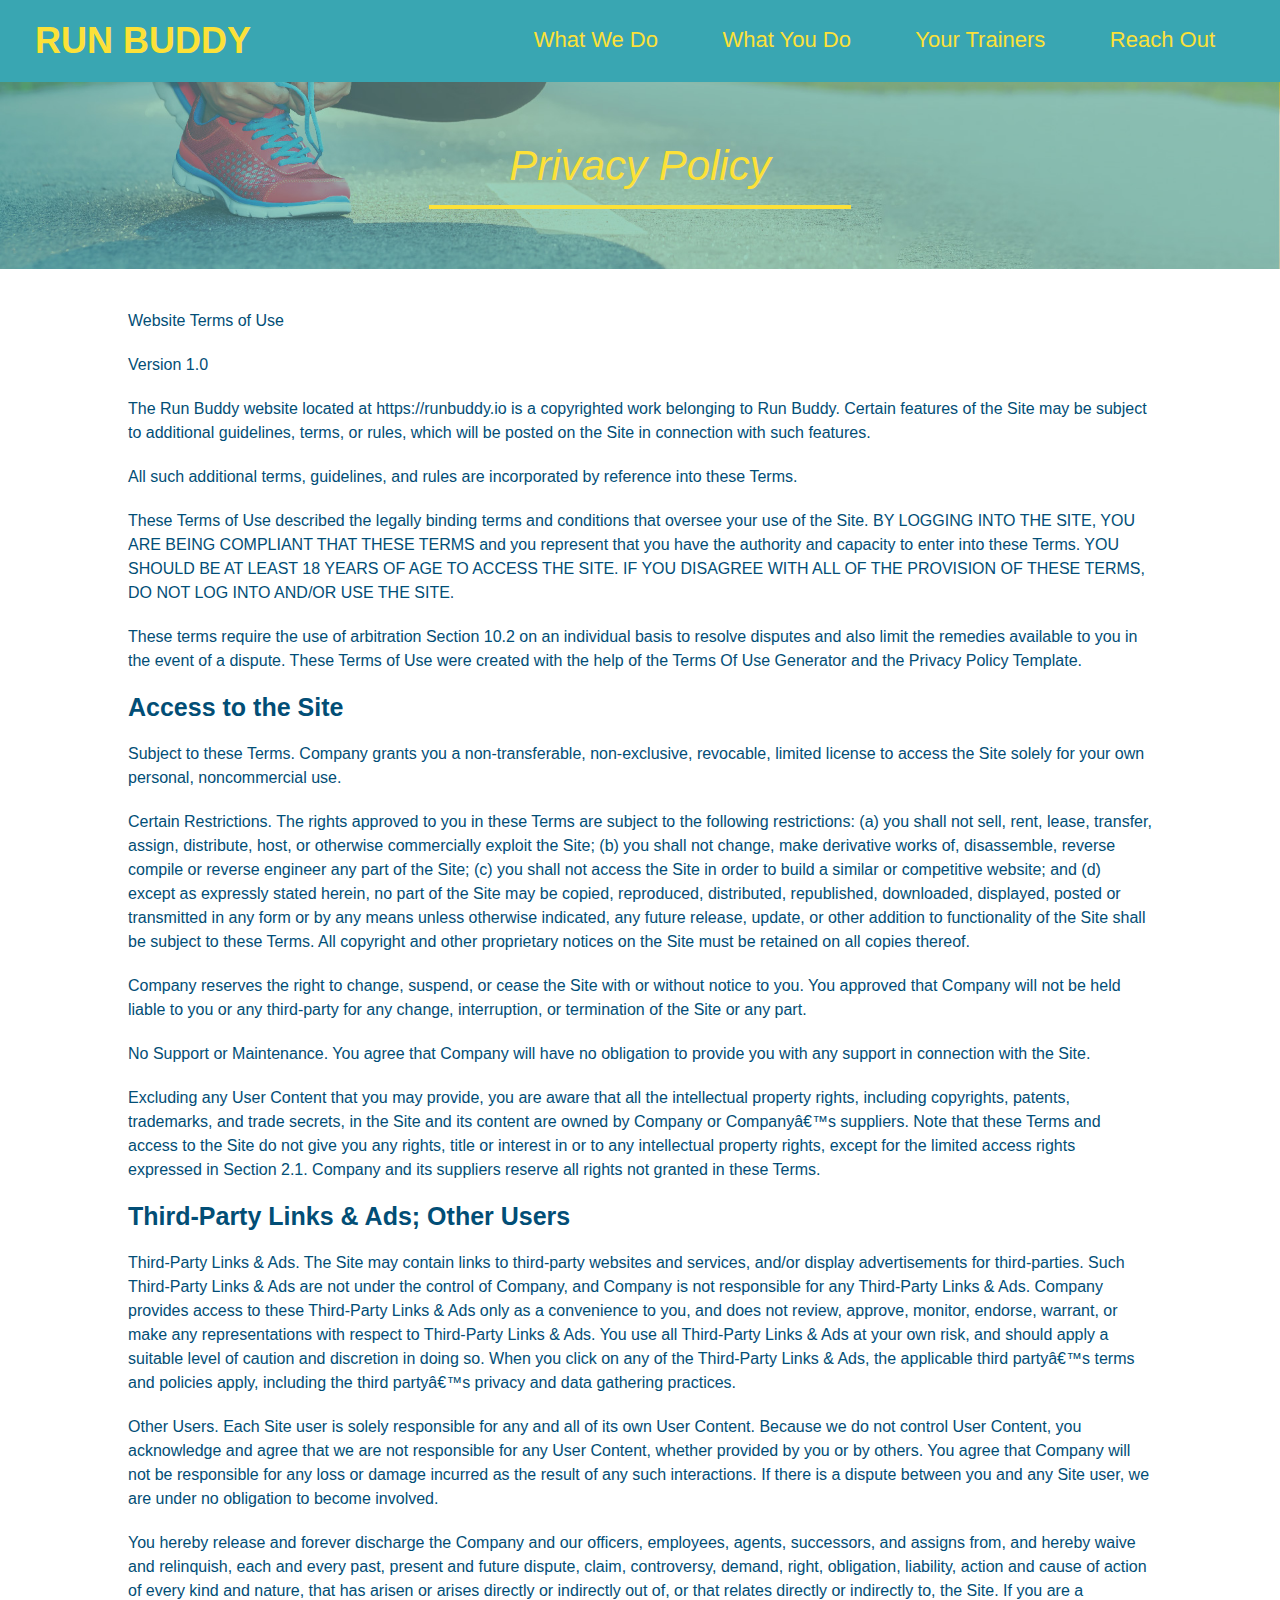
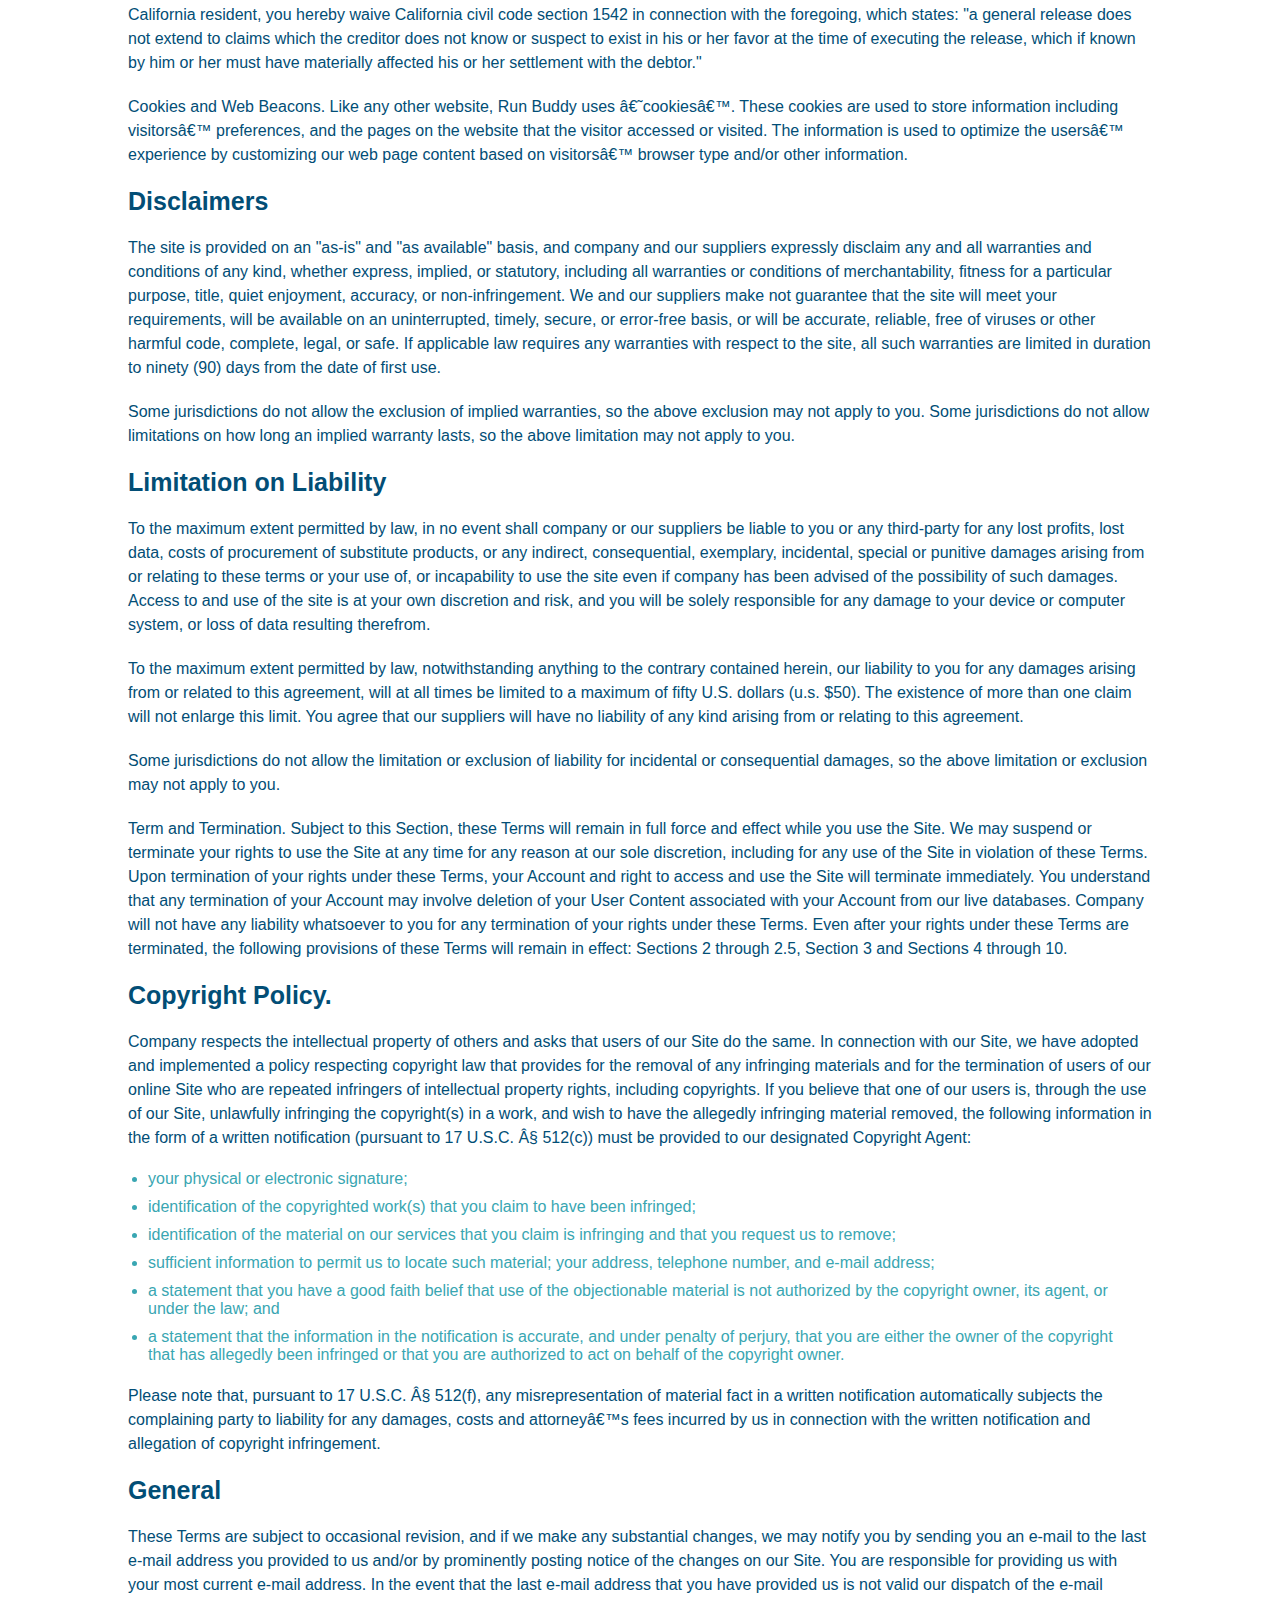
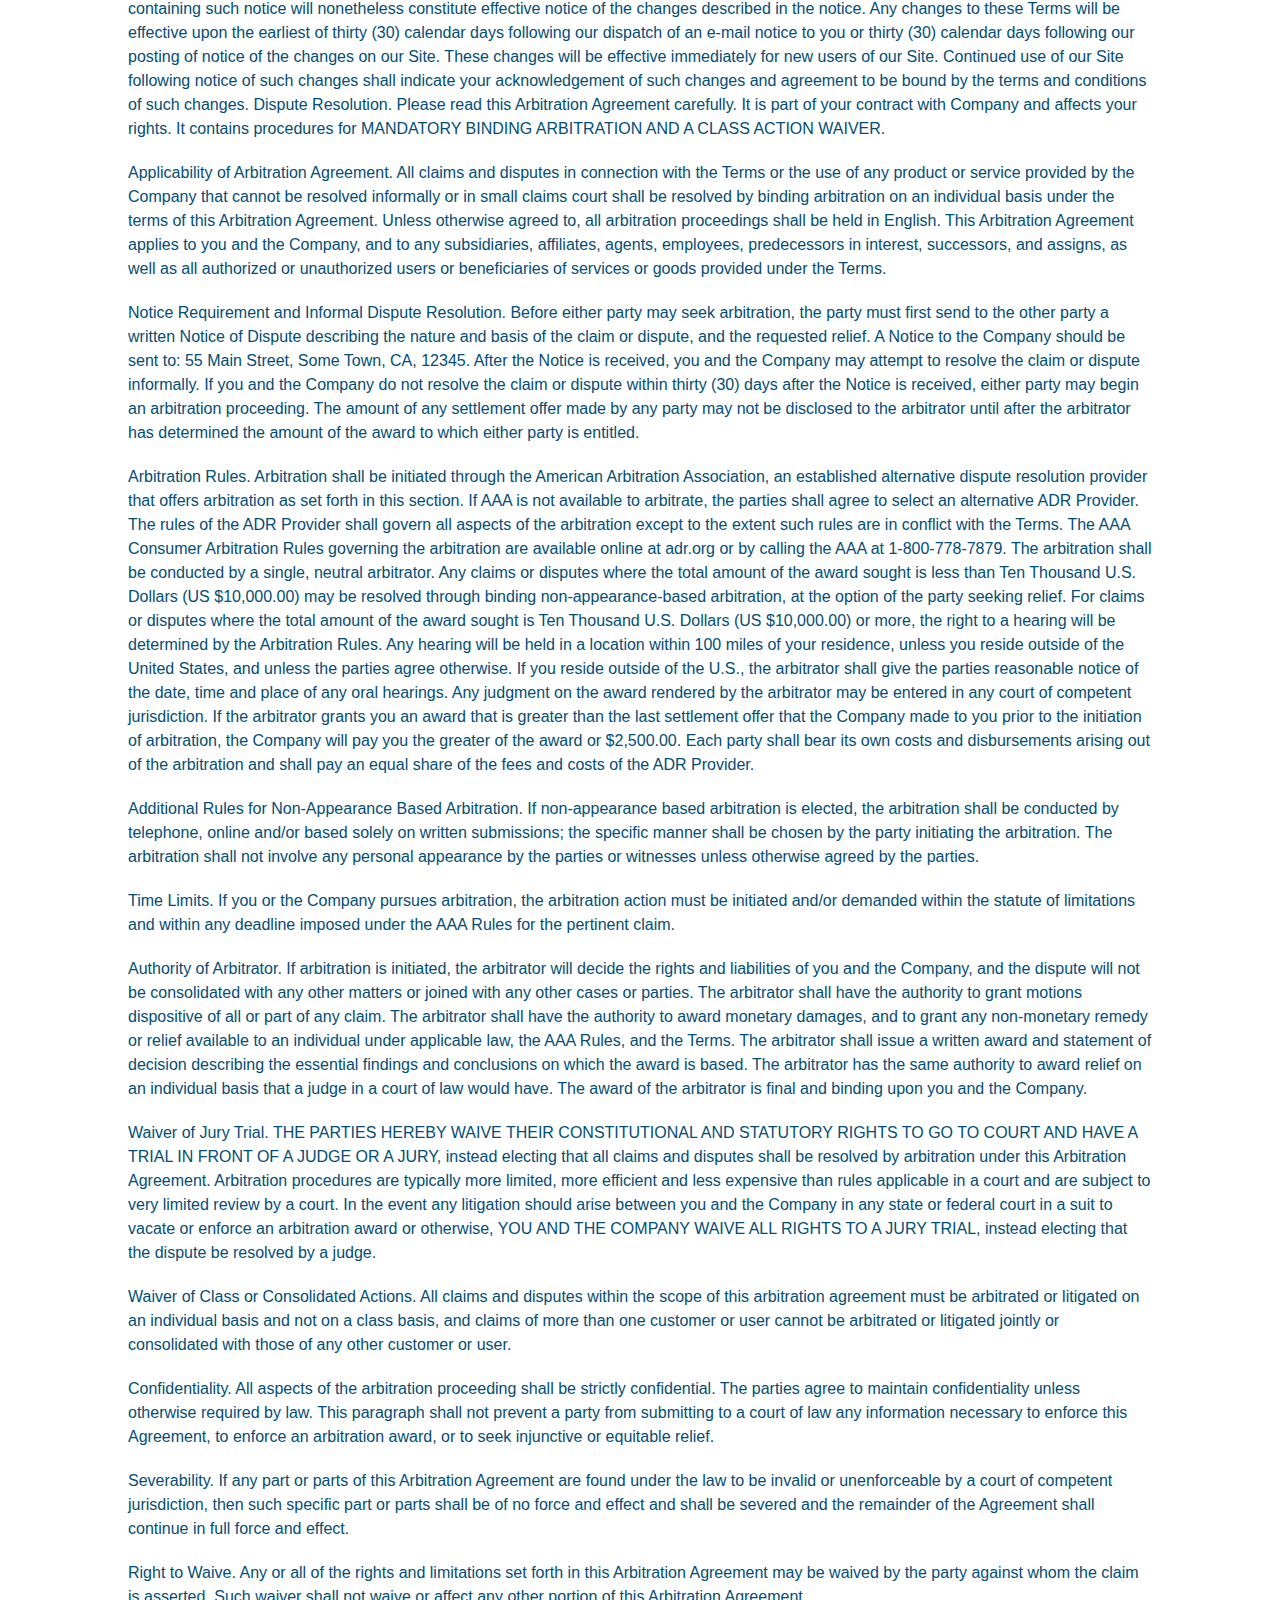
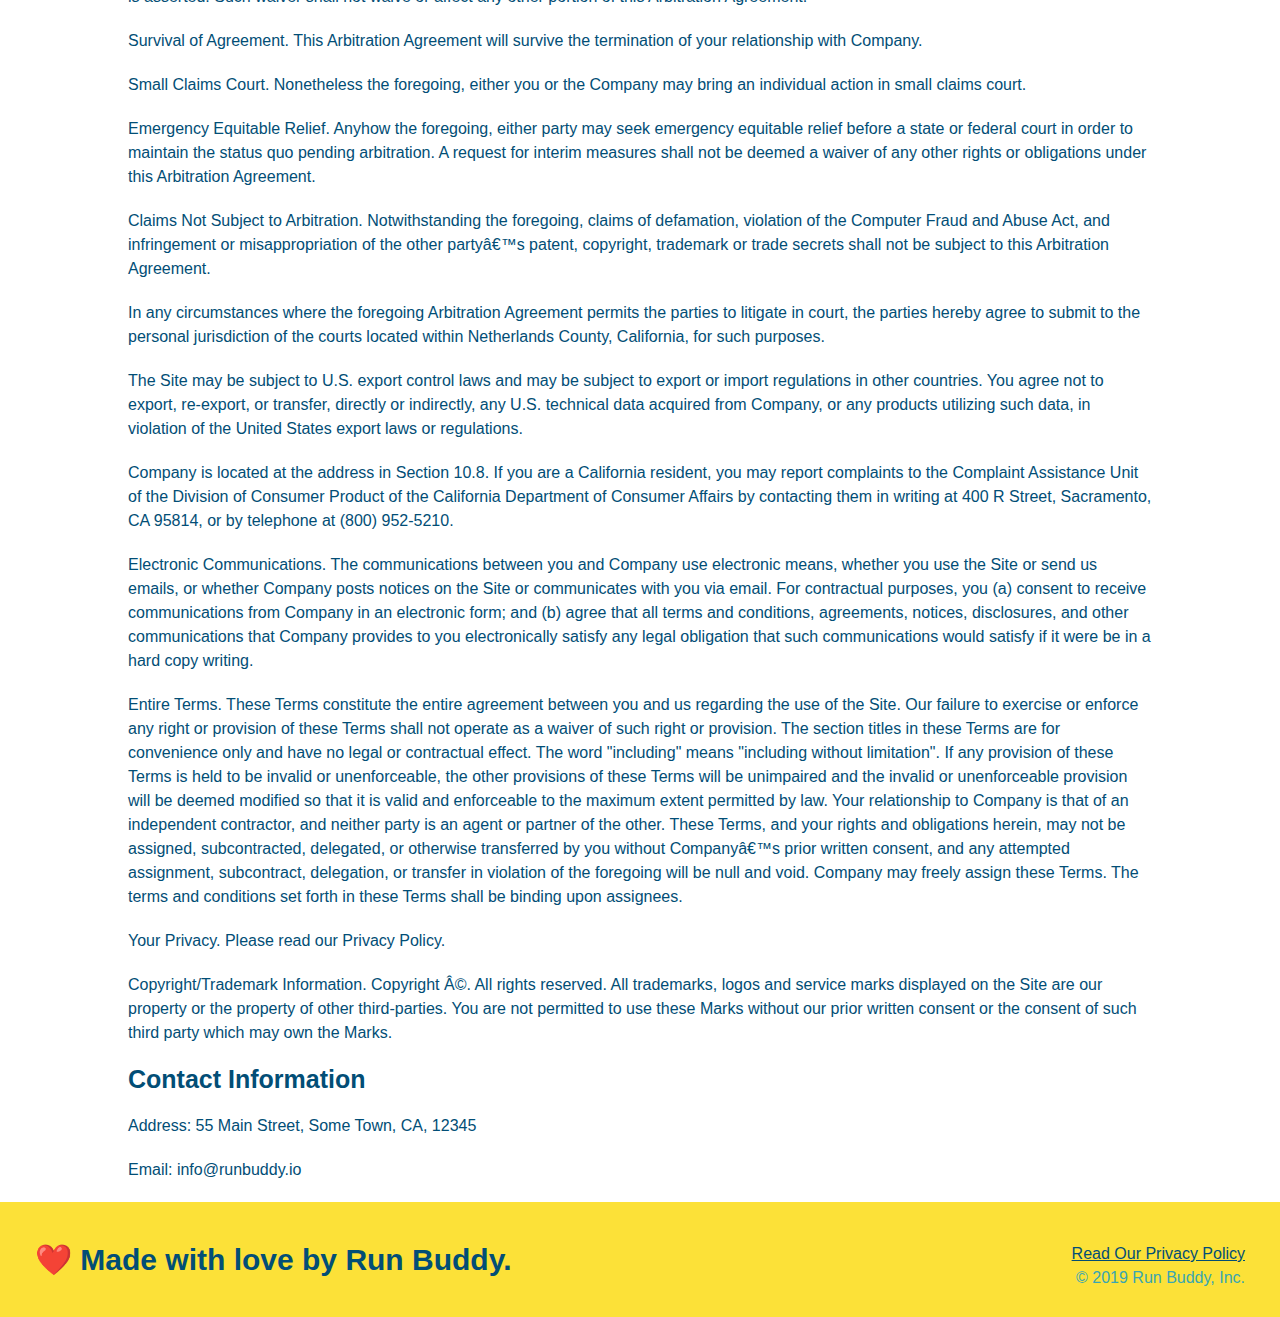
==== privacy-policy.html @ e530afd7 "privacy policy" ====
<!DOCTYPE html>
<html lang="en">

<head>
    <meta charset="UTF-8" />
    <title>Privacy Policy - Run Buddy</title>
    <link rel="stylesheet" href="./assets/css/style.css" />
    <link rel="stylesheet" href="./assets/css/seconday-style.css" />

</head>

<body>
  <header>
    <h1>
      <a href="/">
        RUN BUDDY
      </a>
    </h1>
    <nav>
      <!-- Unordered list element -->
      <ul>
        <!-- List item element-->
        <li>
          <!-- Anchor element -->
          <a href="./index.html#what-we-do">What We Do</a>
        </li>
        <li>
          <a href="./index.html#what-you-do">What You Do</a>
        </li>
        <li>
          <a href="./index.html#your-trainers">Your Trainers</a>
        </li>
        <li>
          <a href="./index.html#reach-out">Reach Out</a>
        </li>
      </ul>
    </nav>
  </header>

  <section class="hero">
    <h2 class="page-title">
      Privacy Policy
    </h2>
  </section>

  <article class="secondary-content">

    <p>
      Website Terms of Use
    </p>

    <p>
      Version 1.0
    </p>

    <p>
      The Run Buddy website located at https://runbuddy.io is a copyrighted work belonging to Run Buddy. Certain
      features of the Site may be subject to additional guidelines, terms, or rules, which will be posted on the Site
      in connection with such features.
    </p>

    <p>
      All such additional terms, guidelines, and rules are incorporated by reference into these Terms.
    </p>

    <p>
      These Terms of Use described the legally binding terms and conditions that oversee your use of the Site. BY
      LOGGING INTO THE SITE, YOU ARE BEING COMPLIANT THAT THESE TERMS and you represent that you have the authority
      and capacity to enter into these Terms. YOU SHOULD BE AT LEAST 18 YEARS OF AGE TO ACCESS THE SITE. IF YOU
      DISAGREE WITH ALL OF THE PROVISION OF THESE TERMS, DO NOT LOG INTO AND/OR USE THE SITE.
    </p>

    <p>
      These terms require the use of arbitration Section 10.2 on an individual basis to resolve disputes and also
      limit the remedies available to you in the event of a dispute. These Terms of Use were created with the help of
      the Terms Of Use Generator and the Privacy Policy Template.
    </p>

    <h3>
      Access to the Site
    </h3>

    <p>
      Subject to these Terms. Company grants you a non-transferable, non-exclusive, revocable, limited license to
      access the Site solely for your own personal, noncommercial use.
    </p>

    <p>
      Certain Restrictions. The rights approved to you in these Terms are subject to the following restrictions: (a)
      you shall not sell, rent, lease, transfer, assign, distribute, host, or otherwise commercially exploit the Site;
      (b) you shall not change, make derivative works of, disassemble, reverse compile or reverse engineer any part of
      the Site; (c) you shall not access the Site in order to build a similar or competitive website; and (d) except
      as expressly stated herein, no part of the Site may be copied, reproduced, distributed, republished, downloaded,
      displayed, posted or transmitted in any form or by any means unless otherwise indicated, any future release,
      update, or other addition to functionality of the Site shall be subject to these Terms. All copyright and other
      proprietary notices on the Site must be retained on all copies thereof.
    </p>

    <p>
      Company reserves the right to change, suspend, or cease the Site with or without notice to you. You approved
      that Company will not be held liable to you or any third-party for any change, interruption, or termination of
      the Site or any part.
    </p>

    <p>
      No Support or Maintenance. You agree that Company will have no obligation to provide you with any support in
      connection with the Site.
    </p>

    <p>
      Excluding any User Content that you may provide, you are aware that all the intellectual property rights,
      including copyrights, patents, trademarks, and trade secrets, in the Site and its content are owned by Company
      or Companyâ€™s suppliers. Note that these Terms and access to the Site do not give you any rights, title or
      interest in or to any intellectual property rights, except for the limited access rights expressed in Section
      2.1. Company and its suppliers reserve all rights not granted in these Terms.
    </p>

    <h3>
      Third-Party Links & Ads; Other Users
    </h3>

    <p>
      Third-Party Links & Ads. The Site may contain links to third-party websites and services, and/or display
      advertisements for third-parties. Such Third-Party Links & Ads are not under the control of Company, and Company
      is not responsible for any Third-Party Links & Ads. Company provides access to these Third-Party Links & Ads
      only as a convenience to you, and does not review, approve, monitor, endorse, warrant, or make any
      representations with respect to Third-Party Links & Ads. You use all Third-Party Links & Ads at your own risk,
      and should apply a suitable level of caution and discretion in doing so. When you click on any of the
      Third-Party Links & Ads, the applicable third partyâ€™s terms and policies apply, including the third partyâ€™s
      privacy and data gathering practices.
    </p>

    <p>
      Other Users. Each Site user is solely responsible for any and all of its own User Content. Because we do not
      control User Content, you acknowledge and agree that we are not responsible for any User Content, whether
      provided by you or by others. You agree that Company will not be responsible for any loss or damage incurred as
      the result of any such interactions. If there is a dispute between you and any Site user, we are under no
      obligation to become involved.
    </p>

    <p>
      You hereby release and forever discharge the Company and our officers, employees, agents, successors, and
      assigns from, and hereby waive and relinquish, each and every past, present and future dispute, claim,
      controversy, demand, right, obligation, liability, action and cause of action of every kind and nature, that has
      arisen or arises directly or indirectly out of, or that relates directly or indirectly to, the Site. If you are
      a California resident, you hereby waive California civil code section 1542 in connection with the foregoing,
      which states: "a general release does not extend to claims which the creditor does not know or suspect to exist
      in his or her favor at the time of executing the release, which if known by him or her must have materially
      affected his or her settlement with the debtor."
    </p>

    <p>
      Cookies and Web Beacons. Like any other website, Run Buddy uses â€˜cookiesâ€™. These cookies are used to store
      information including visitorsâ€™ preferences, and the pages on the website that the visitor accessed or visited.
      The information is used to optimize the usersâ€™ experience by customizing our web page content based on
      visitorsâ€™
      browser type and/or other information.
    </p>

    <h3>
      Disclaimers
    </h3>

    <p>
      The site is provided on an "as-is" and "as available" basis, and company and our suppliers expressly disclaim
      any and all warranties and conditions of any kind, whether express, implied, or statutory, including all
      warranties or conditions of merchantability, fitness for a particular purpose, title, quiet enjoyment, accuracy,
      or non-infringement. We and our suppliers make not guarantee that the site will meet your requirements, will be
      available on an uninterrupted, timely, secure, or error-free basis, or will be accurate, reliable, free of
      viruses or other harmful code, complete, legal, or safe. If applicable law requires any warranties with respect
      to the site, all such warranties are limited in duration to ninety (90) days from the date of first use.
    </p>

    <p>
      Some jurisdictions do not allow the exclusion of implied warranties, so the above exclusion may not apply to
      you. Some jurisdictions do not allow limitations on how long an implied warranty lasts, so the above limitation
      may not apply to you.
    </p>

    <h3>
      Limitation on Liability
    </h3>

    <p>
      To the maximum extent permitted by law, in no event shall company or our suppliers be liable to you or any
      third-party for any lost profits, lost data, costs of procurement of substitute products, or any indirect,
      consequential, exemplary, incidental, special or punitive damages arising from or relating to these terms or
      your use of, or incapability to use the site even if company has been advised of the possibility of such
      damages. Access to and use of the site is at your own discretion and risk, and you will be solely responsible
      for any damage to your device or computer system, or loss of data resulting therefrom.
    </p>

    <p>
      To the maximum extent permitted by law, notwithstanding anything to the contrary contained herein, our liability
      to you for any damages arising from or related to this agreement, will at all times be limited to a maximum of
      fifty U.S. dollars (u.s. $50). The existence of more than one claim will not enlarge this limit. You agree that
      our suppliers will have no liability of any kind arising from or relating to this agreement.
    </p>

    <p>
      Some jurisdictions do not allow the limitation or exclusion of liability for incidental or consequential
      damages, so the above limitation or exclusion may not apply to you.
    </p>

    <p>
      Term and Termination. Subject to this Section, these Terms will remain in full force and effect while you use
      the Site. We may suspend or terminate your rights to use the Site at any time for any reason at our sole
      discretion, including for any use of the Site in violation of these Terms. Upon termination of your rights under
      these Terms, your Account and right to access and use the Site will terminate immediately. You understand that
      any termination of your Account may involve deletion of your User Content associated with your Account from our
      live databases. Company will not have any liability whatsoever to you for any termination of your rights under
      these Terms. Even after your rights under these Terms are terminated, the following provisions of these Terms
      will remain in effect: Sections 2 through 2.5, Section 3 and Sections 4 through 10.
    </p>

    <h3>
      Copyright Policy.
    </h3>

    <p>
      Company respects the intellectual property of others and asks that users of our Site do the same. In connection
      with our Site, we have adopted and implemented a policy respecting copyright law that provides for the removal
      of any infringing materials and for the termination of users of our online Site who are repeated infringers of
      intellectual property rights, including copyrights. If you believe that one of our users is, through the use of
      our Site, unlawfully infringing the copyright(s) in a work, and wish to have the allegedly infringing material
      removed, the following information in the form of a written notification (pursuant to 17 U.S.C. Â§ 512(c)) must
      be provided to our designated Copyright Agent:
    </p>

    <ul>
      <li>
        your physical or electronic signature;
      </li>
      <li>
        identification of the copyrighted work(s) that you claim to have been infringed;
      </li>
      <li>
        identification of the material on our services that you claim is infringing and that you request us to remove;
      </li>
      <li>
        sufficient information to permit us to locate such material; your address, telephone number, and e-mail
        address;
      </li>
      <li>
        a statement that you have a good faith belief that use of the objectionable material is not authorized by the
        copyright owner, its agent, or under the law; and
      </li>
      <li>
        a statement that the information in the notification is accurate, and under penalty of perjury, that you are
        either the owner of the copyright that has allegedly been infringed or that you are authorized to act on
        behalf of the copyright owner.
      </li>
    </ul>

    <p>
      Please note that, pursuant to 17 U.S.C. Â§ 512(f), any misrepresentation of material fact in a written
      notification automatically subjects the complaining party to liability for any damages, costs and attorneyâ€™s
      fees incurred by us in connection with the written notification and allegation of copyright infringement.
    </p>

    <h3>
      General
    </h3>

    <p>
      These Terms are subject to occasional revision, and if we make any substantial changes, we may notify you by
      sending you an e-mail to the last e-mail address you provided to us and/or by prominently posting notice of the
      changes on our Site. You are responsible for providing us with your most current e-mail address. In the event
      that the last e-mail address that you have provided us is not valid our dispatch of the e-mail containing such
      notice will nonetheless constitute effective notice of the changes described in the notice. Any changes to these
      Terms will be effective upon the earliest of thirty (30) calendar days following our dispatch of an e-mail
      notice to you or thirty (30) calendar days following our posting of notice of the changes on our Site. These
      changes will be effective immediately for new users of our Site. Continued use of our Site following notice of
      such changes shall indicate your acknowledgement of such changes and agreement to be bound by the terms and
      conditions of such changes. Dispute Resolution. Please read this Arbitration Agreement carefully. It is part of
      your contract with Company and affects your rights. It contains procedures for MANDATORY BINDING ARBITRATION AND
      A CLASS ACTION WAIVER.
    </p>

    <p>
      Applicability of Arbitration Agreement. All claims and disputes in connection with the Terms or the use of any
      product or service provided by the Company that cannot be resolved informally or in small claims court shall be
      resolved by binding arbitration on an individual basis under the terms of this Arbitration Agreement. Unless
      otherwise agreed to, all arbitration proceedings shall be held in English. This Arbitration Agreement applies to
      you and the Company, and to any subsidiaries, affiliates, agents, employees, predecessors in interest,
      successors, and assigns, as well as all authorized or unauthorized users or beneficiaries of services or goods
      provided under the Terms.
    </p>

    <p>
      Notice Requirement and Informal Dispute Resolution. Before either party may seek arbitration, the party must
      first send to the other party a written Notice of Dispute describing the nature and basis of the claim or
      dispute, and the requested relief. A Notice to the Company should be sent to: 55 Main Street, Some Town, CA,
      12345. After the Notice is received, you and the Company may attempt to resolve the claim or dispute informally.
      If you and the Company do not resolve the claim or dispute within thirty (30) days after the Notice is received,
      either party may begin an arbitration proceeding. The amount of any settlement offer made by any party may not
      be disclosed to the arbitrator until after the arbitrator has determined the amount of the award to which either
      party is entitled.
    </p>

    <p>
      Arbitration Rules. Arbitration shall be initiated through the American Arbitration Association, an established
      alternative dispute resolution provider that offers arbitration as set forth in this section. If AAA is not
      available to arbitrate, the parties shall agree to select an alternative ADR Provider. The rules of the ADR
      Provider shall govern all aspects of the arbitration except to the extent such rules are in conflict with the
      Terms. The AAA Consumer Arbitration Rules governing the arbitration are available online at adr.org or by
      calling the AAA at 1-800-778-7879. The arbitration shall be conducted by a single, neutral arbitrator. Any
      claims or disputes where the total amount of the award sought is less than Ten Thousand U.S. Dollars (US
      $10,000.00) may be resolved through binding non-appearance-based arbitration, at the option of the party seeking
      relief. For claims or disputes where the total amount of the award sought is Ten Thousand U.S. Dollars (US
      $10,000.00) or more, the right to a hearing will be determined by the Arbitration Rules. Any hearing will be
      held in a location within 100 miles of your residence, unless you reside outside of the United States, and
      unless the parties agree otherwise. If you reside outside of the U.S., the arbitrator shall give the parties
      reasonable notice of the date, time and place of any oral hearings. Any judgment on the award rendered by the
      arbitrator may be entered in any court of competent jurisdiction. If the arbitrator grants you an award that is
      greater than the last settlement offer that the Company made to you prior to the initiation of arbitration, the
      Company will pay you the greater of the award or $2,500.00. Each party shall bear its own costs and
      disbursements arising out of the arbitration and shall pay an equal share of the fees and costs of the ADR
      Provider.
    </p>

    <p>
      Additional Rules for Non-Appearance Based Arbitration. If non-appearance based arbitration is elected, the
      arbitration shall be conducted by telephone, online and/or based solely on written submissions; the specific
      manner shall be chosen by the party initiating the arbitration. The arbitration shall not involve any personal
      appearance by the parties or witnesses unless otherwise agreed by the parties.
    </p>

    <p>
      Time Limits. If you or the Company pursues arbitration, the arbitration action must be initiated and/or demanded
      within the statute of limitations and within any deadline imposed under the AAA Rules for the pertinent claim.
    </p>

    <p>
      Authority of Arbitrator. If arbitration is initiated, the arbitrator will decide the rights and liabilities of
      you and the Company, and the dispute will not be consolidated with any other matters or joined with any other
      cases or parties. The arbitrator shall have the authority to grant motions dispositive of all or part of any
      claim. The arbitrator shall have the authority to award monetary damages, and to grant any non-monetary remedy
      or relief available to an individual under applicable law, the AAA Rules, and the Terms. The arbitrator shall
      issue a written award and statement of decision describing the essential findings and conclusions on which the
      award is based. The arbitrator has the same authority to award relief on an individual basis that a judge in a
      court of law would have. The award of the arbitrator is final and binding upon you and the Company.
    </p>

    <p>
      Waiver of Jury Trial. THE PARTIES HEREBY WAIVE THEIR CONSTITUTIONAL AND STATUTORY RIGHTS TO GO TO COURT AND HAVE
      A TRIAL IN FRONT OF A JUDGE OR A JURY, instead electing that all claims and disputes shall be resolved by
      arbitration under this Arbitration Agreement. Arbitration procedures are typically more limited, more efficient
      and less expensive than rules applicable in a court and are subject to very limited review by a court. In the
      event any litigation should arise between you and the Company in any state or federal court in a suit to vacate
      or enforce an arbitration award or otherwise, YOU AND THE COMPANY WAIVE ALL RIGHTS TO A JURY TRIAL, instead
      electing that the dispute be resolved by a judge.
    </p>

    <p>
      Waiver of Class or Consolidated Actions. All claims and disputes within the scope of this arbitration agreement
      must be arbitrated or litigated on an individual basis and not on a class basis, and claims of more than one
      customer or user cannot be arbitrated or litigated jointly or consolidated with those of any other customer or
      user.
    </p>

    <p>
      Confidentiality. All aspects of the arbitration proceeding shall be strictly confidential. The parties agree to
      maintain confidentiality unless otherwise required by law. This paragraph shall not prevent a party from
      submitting to a court of law any information necessary to enforce this Agreement, to enforce an arbitration
      award, or to seek injunctive or equitable relief.
    </p>

    <p>
      Severability. If any part or parts of this Arbitration Agreement are found under the law to be invalid or
      unenforceable by a court of competent jurisdiction, then such specific part or parts shall be of no force and
      effect and shall be severed and the remainder of the Agreement shall continue in full force and effect.
    </p>

    <p>
      Right to Waive. Any or all of the rights and limitations set forth in this Arbitration Agreement may be waived
      by the party against whom the claim is asserted. Such waiver shall not waive or affect any other portion of this
      Arbitration Agreement.
    </p>

    <p>
      Survival of Agreement. This Arbitration Agreement will survive the termination of your relationship with
      Company.
    </p>

    <p>
      Small Claims Court. Nonetheless the foregoing, either you or the Company may bring an individual action in small
      claims court.
    </p>

    <p>
      Emergency Equitable Relief. Anyhow the foregoing, either party may seek emergency equitable relief before a
      state or federal court in order to maintain the status quo pending arbitration. A request for interim measures
      shall not be deemed a waiver of any other rights or obligations under this Arbitration Agreement.
    </p>

    <p>
      Claims Not Subject to Arbitration. Notwithstanding the foregoing, claims of defamation, violation of the
      Computer Fraud and Abuse Act, and infringement or misappropriation of the other partyâ€™s patent, copyright,
      trademark or trade secrets shall not be subject to this Arbitration Agreement.
    </p>

    <p>
      In any circumstances where the foregoing Arbitration Agreement permits the parties to litigate in court, the
      parties hereby agree to submit to the personal jurisdiction of the courts located within Netherlands County,
      California, for such purposes.
    </p>

    <p>
      The Site may be subject to U.S. export control laws and may be subject to export or import regulations in other
      countries. You agree not to export, re-export, or transfer, directly or indirectly, any U.S. technical data
      acquired from Company, or any products utilizing such data, in violation of the United States export laws or
      regulations.
    </p>

    <p>
      Company is located at the address in Section 10.8. If you are a California resident, you may report complaints
      to the Complaint Assistance Unit of the Division of Consumer Product of the California Department of Consumer
      Affairs by contacting them in writing at 400 R Street, Sacramento, CA 95814, or by telephone at (800) 952-5210.
    </p>

    <p>
      Electronic Communications. The communications between you and Company use electronic means, whether you use the
      Site or send us emails, or whether Company posts notices on the Site or communicates with you via email. For
      contractual purposes, you (a) consent to receive communications from Company in an electronic form; and (b)
      agree that all terms and conditions, agreements, notices, disclosures, and other communications that Company
      provides to you electronically satisfy any legal obligation that such communications would satisfy if it were be
      in a hard copy writing.
    </p>

    <p>
      Entire Terms. These Terms constitute the entire agreement between you and us regarding the use of the Site. Our
      failure to exercise or enforce any right or provision of these Terms shall not operate as a waiver of such right
      or provision. The section titles in these Terms are for convenience only and have no legal or contractual
      effect. The word "including" means "including without limitation". If any provision of these Terms is held to be
      invalid or unenforceable, the other provisions of these Terms will be unimpaired and the invalid or
      unenforceable provision will be deemed modified so that it is valid and enforceable to the maximum extent
      permitted by law. Your relationship to Company is that of an independent contractor, and neither party is an
      agent or partner of the other. These Terms, and your rights and obligations herein, may not be assigned,
      subcontracted, delegated, or otherwise transferred by you without Companyâ€™s prior written consent, and any
      attempted assignment, subcontract, delegation, or transfer in violation of the foregoing will be null and void.
      Company may freely assign these Terms. The terms and conditions set forth in these Terms shall be binding upon
      assignees.
    </p>

    <p>
      Your Privacy. Please read our Privacy Policy.
    </p>

    <p>
      Copyright/Trademark Information. Copyright Â©. All rights reserved. All trademarks, logos and service marks
      displayed on the Site are our property or the property of other third-parties. You are not permitted to use
      these Marks without our prior written consent or the consent of such third party which may own the Marks.
    </p>

    <h3>
      Contact Information
    </h3>

    <p>
      Address: 55 Main Street, Some Town, CA, 12345
    </p>

    <p>
      Email: info@runbuddy.io
    </p>

  </article>


  <!-- footer -->
  <footer>
    <h2>❤️ Made with love by Run Buddy.</h2>
    <div>
      <a href="#">Read Our Privacy Policy</a><br />
      &copy; 2019 Run Buddy, Inc.
    </div>
  </footer>
</body>

</html>
---- assets/css/style.css ----
* {
    margin: 0;
    padding: 0;
    box-sizing: border-box;
}
  
body {
/* more on this crazy alphanumerical value in a minute! */
    color: #39a6b2;
    font-family: Helvetica, Arial, sans-serif;
}
  
/* apply styles to <header> */
header {
    padding: 20px 35px;
    background-color: #39a6b2;
}
  
header h1 {
    font-weight: bold;
    font-size: 36px;
    color: #fce138;
    margin: 0;
    display: inline;
}

header a {
    text-decoration: none;
    color: #fce138;
}
  
header nav {
    float: right;
    margin: 7px 0;
}
  
header nav ul li {
    display: inline;
}
  
header nav ul li a {
    margin: 0 30px;
    font-weight: lighter;
    font-size: 22px;
}
  
footer {
    background: #fce138;
    width: 100%;
    padding: 40px 35px;
}
  
footer h2 {
    display: inline;
    color: #024e76;
    font-size: 30px;
    margin: 0;
}
  
footer div {
    float: right;
    line-height: 1.5;
    text-align: right;
}
  
footer a {
    color: #024e76;
}
  
section {
    padding: 60px;
}
  
/* Hero Style Start */
.hero {
    background-image: url('../images/hero-bg.jpg');
    height: 600px;
    background-size: cover;
    background-position: center;
    position: relative;
}
/* Hero Style End */
  
.hero-form {
    border: 3px solid #024e76;
    background-color: #fce138;
    padding: 20px;
    width: 500px;
    color: #024e76;
    position: absolute;
    bottom: 120px;
    right: 140px;
}
  
.hero-form h3 {
    font-size: 24px;
    margin: 0;
}

.hero-form p {
    margin: 5px 0 15px 0;
}
  
.form-input {
    border: 1px solid #024e76;
    display: block;
    padding: 7px 15px;
    font-size: 16px;
    color: #024e76;
    width: 100%;
    margin-bottom: 15px;
}
  
.hero-form label {
    margin: 0 5px;
}
  
.hero-form button {
    color: #fce138;
    background-color: #024e76;
    border: none;
    padding: 10px 20px;
    font-size: 16px;
}
  
.intro {
    text-align: center;
}
  
.intro p {
    line-height: 1.7;
    color: #39a6b2;
    width: 80%;
    font-size: 20px;
    margin: 0 auto;
}
  
.steps {
    text-align: center;
    background: #fce138;
}
  
.steps div {
    margin-bottom: 80px;
}
  
.steps img {
    width: 15%;
    margin: 10px 0;
}
  
.steps h3 {
    color: #024e76;
    font-size: 46px;
    margin-top: 10px;
}
  
.steps p {
    color: #39a6b2;
    font-size: 23px;
}
  
.steps span {
    font-size: 38px;
}
  
.section-title {
    font-size: 55px;
    color: #024e76;
    margin-bottom: 35px;
    padding: 0 100px 20px 100px;
    display: inline-block;
    border-bottom: 3px solid;
}
  
.primary-border {
    border-color: #fce138;
}
  
.secondary-border {
    border-color: #39a6b2;
}
  
.trainers {
    text-align: center;
}
  
.trainer {
    width: 900px;
    margin: 0 auto 30px auto;
    background: #024e76;
    color: #fce138;
    overflow: auto;
}
  
.trainer img {
    width: 35%;
    float: left;
}
  
.trainer-bio {
    padding: 35px;
    float: left;
    width: 65%;
}
  
.trainer-bio h3 {
    font-size: 32px;
    margin-bottom: 8px;
}
  
.trainer-bio h4 {
    font-weight: lighter;
    font-size: 26px;
    margin-bottom: 25px;
}
  
.trainer-bio p {
    font-size: 17px;
    line-height: 1.3;
}
  
.text-left {
    text-align: left;
}
  
.text-right {
    text-align: right;
}
  
/* REACH OUT STYLES START */
.contact {
    text-align: center;
    background: #024e76;
}
  
.contact h2 {
    color: #fce138;
}
  
.contact-info iframe {
    width: 400px;
    height: 400px;
}
  
.contact-info div {
    width: 410px;
    display: inline-block;
    vertical-align: top;
    text-align: left;
    margin: 30px 0 0 60px;
    color: white;
}
  
.contact-info h3 {
    color: #fce138;
    font-size: 32px;
}
  
.contact-info p,
.contact-info address {
    margin: 20px 0;
    line-height: 1.5;
    font-size: 20px;
    font-style: normal;
}
  
.contact-info a {
    color: #fce138;
}
  
/* REACH OUT STYLES END */
---- assets/css/seconday-style.css ----
.hero {
    background-position: bottom;
    height: auto;
    text-align: center;
    margin-bottom: 40px;
}

.page-title {
    color: #fce138;
    display: inline-block;
    border-bottom: 4px solid #fce138;
    padding: 0 80px 15px 80px;
    font-weight: normal;
    font-size: 42px;
    font-style: italic;
}

.secondary-content {
    width: 80%;
    margin: 0 auto;
    color: #024e76;
}
  
.secondary-content h3 {
    font-size: 25px;
    margin: 20px 0;
}
  
.secondary-content p {
    font-size: 16px;
    line-height: 1.5;
    margin: 20px 0;
}
  
.secondary-content ul {
    margin: 15px 20px;
}
  
.secondary-content li {
    color: #39a6b2;
    margin: 10px 0;
}
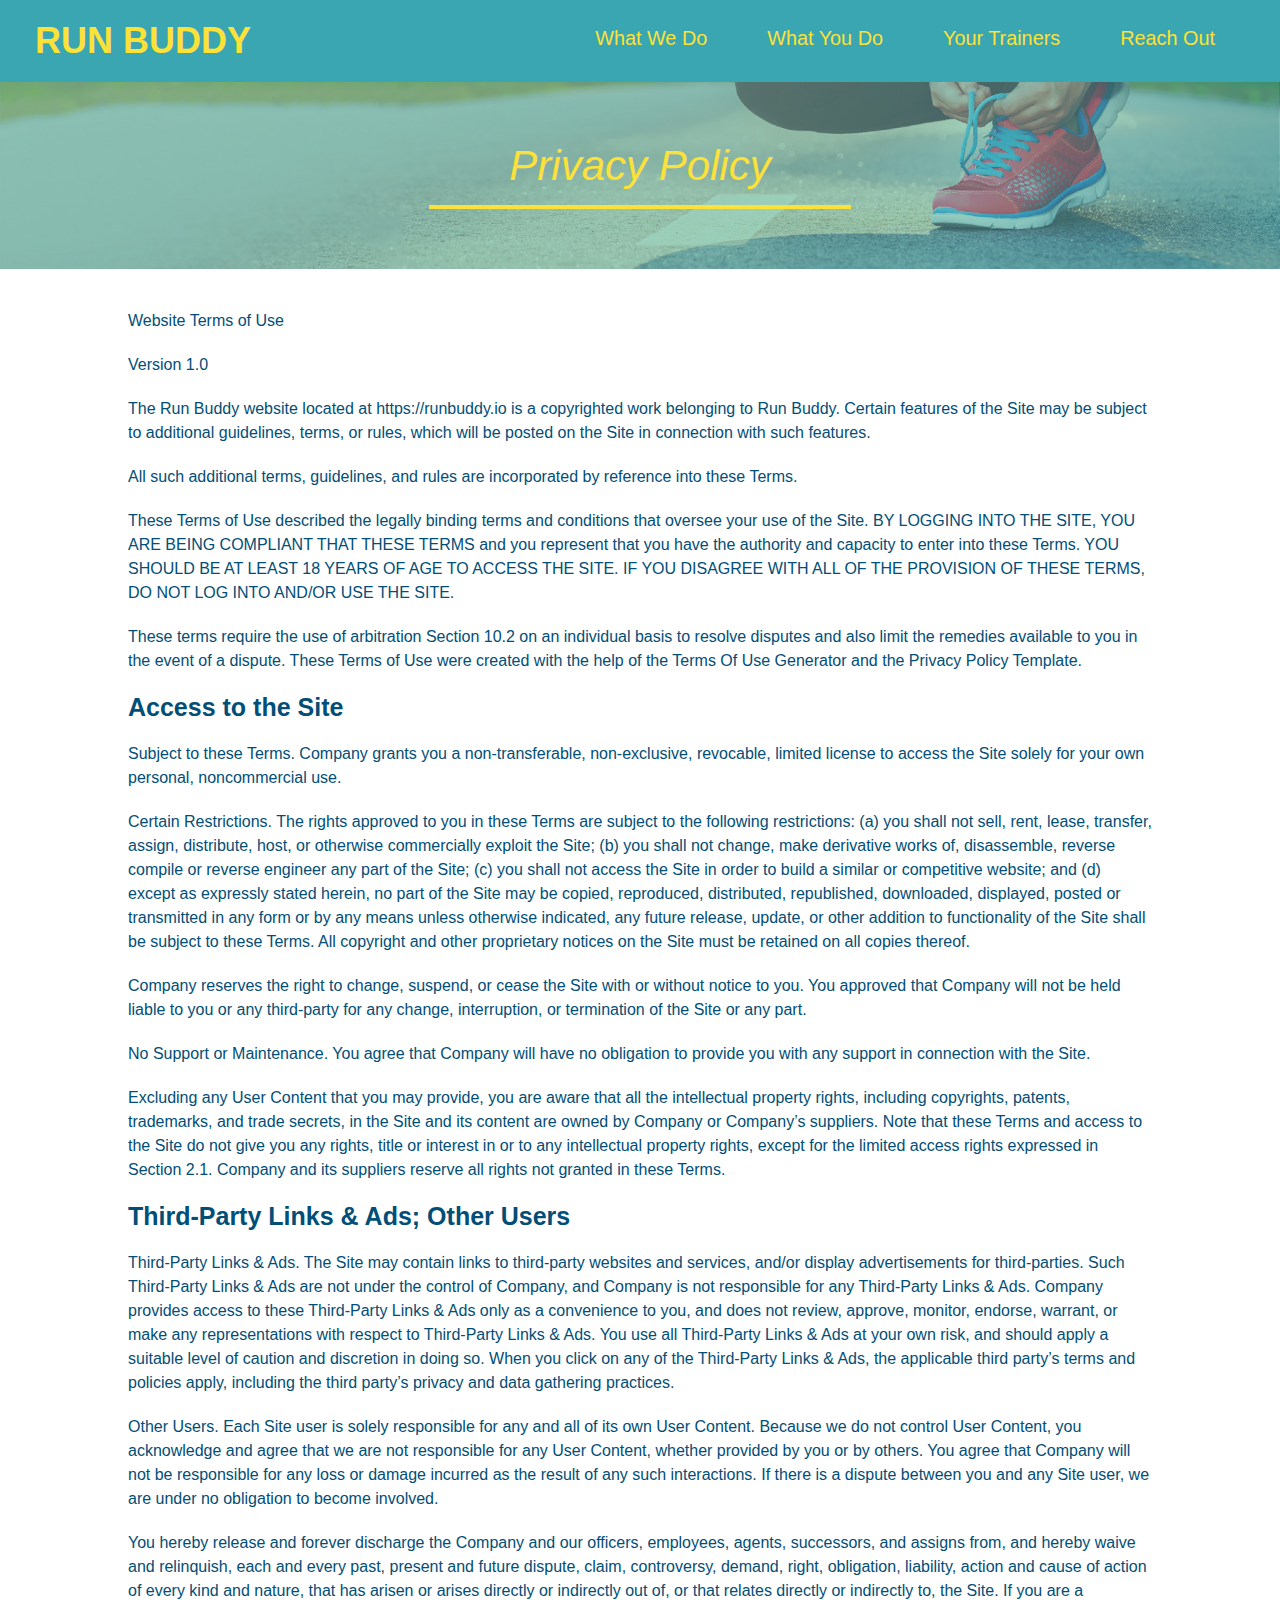
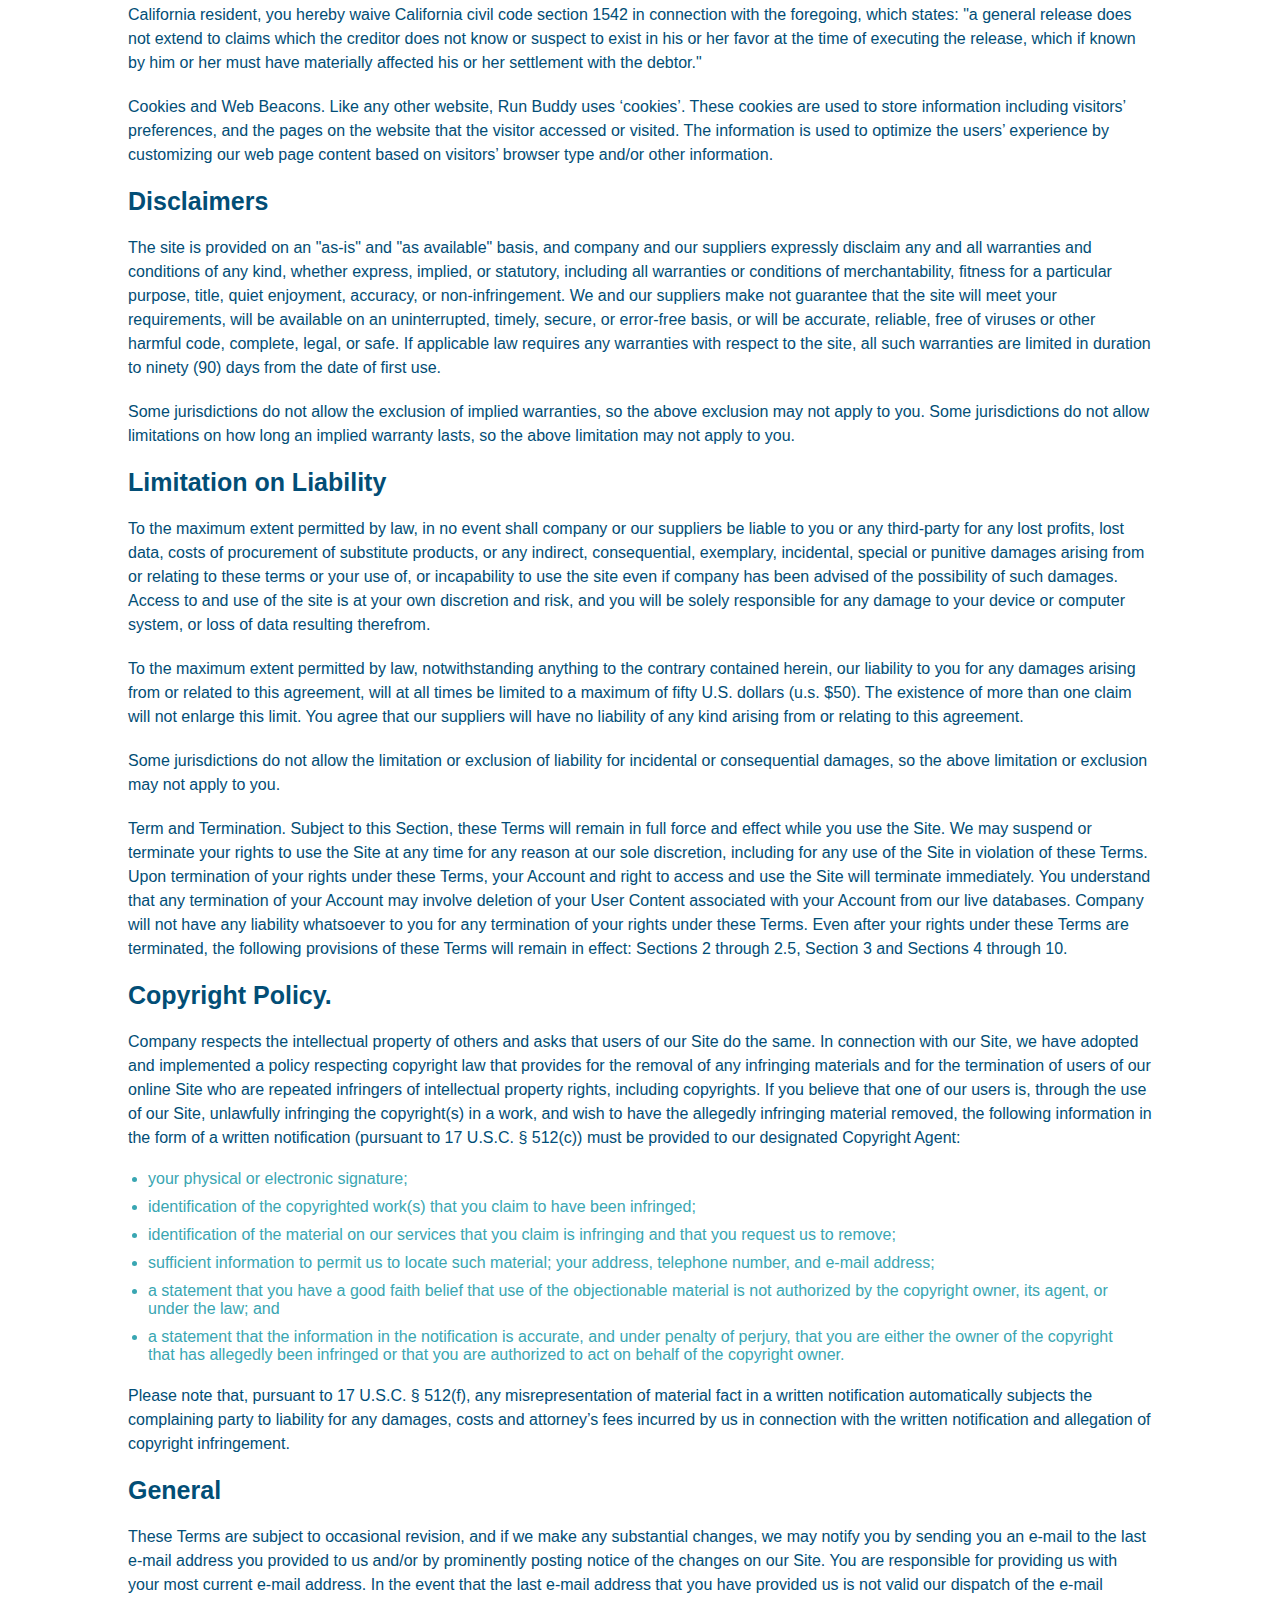
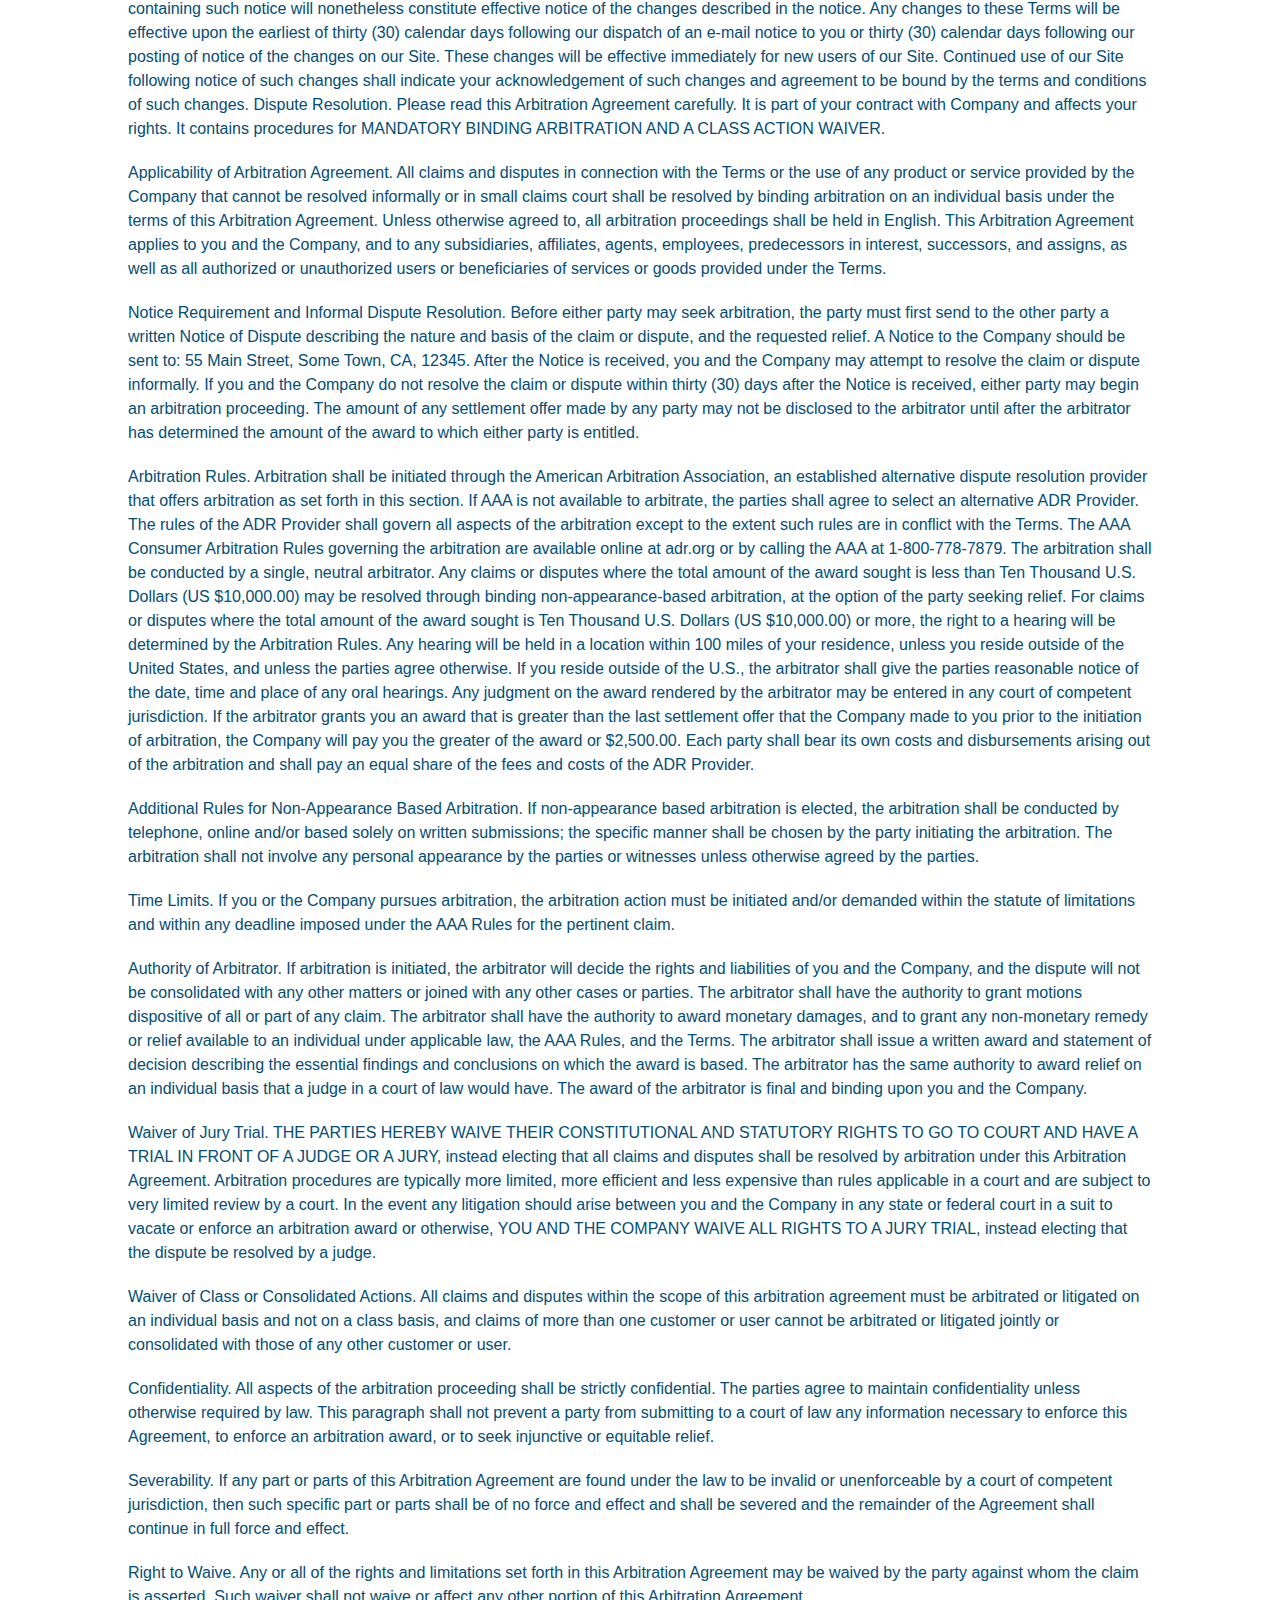
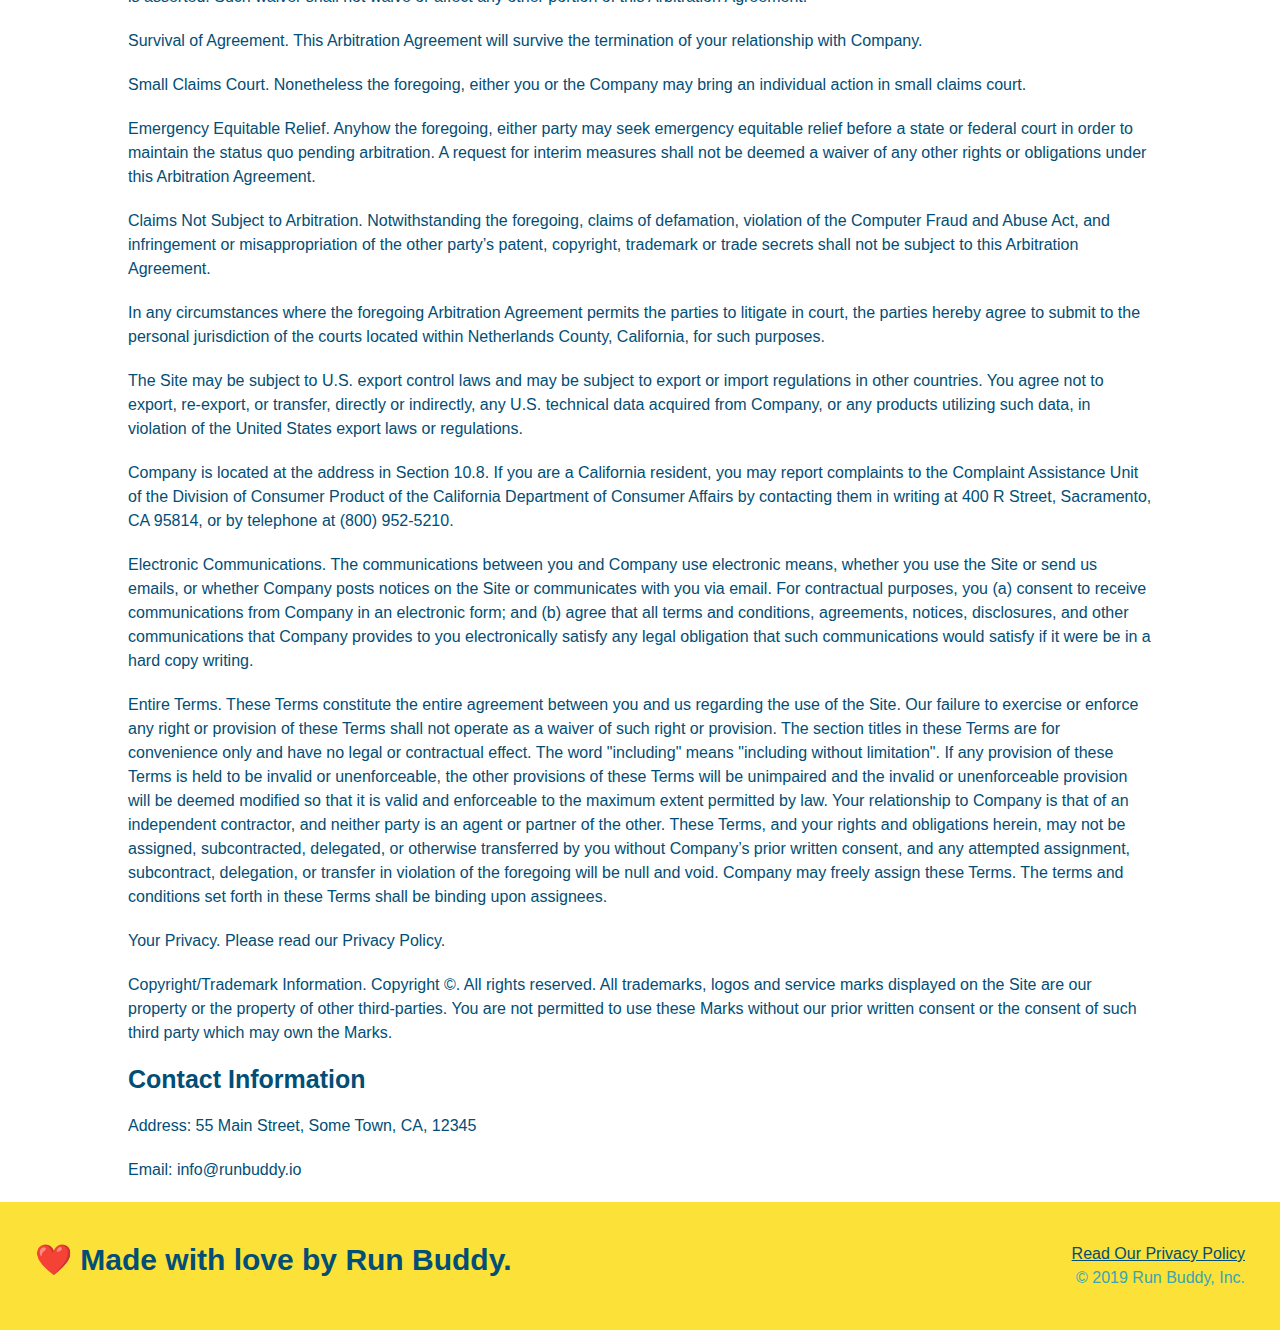
==== commit e2ae7a79: "update" ====
--- a/privacy-policy.html
+++ b/privacy-policy.html
@@ -1,482 +1,473 @@
 <!DOCTYPE html>
 <html lang="en">
-
-<head>
+  <head>
     <meta charset="UTF-8" />
-    <title>Privacy Policy - Run Buddy</title>
     <link rel="stylesheet" href="./assets/css/style.css" />
-    <link rel="stylesheet" href="./assets/css/seconday-style.css" />
-
-</head>
-
-<body>
-  <header>
-    <h1>
-      <a href="/">
-        RUN BUDDY
-      </a>
-    </h1>
-    <nav>
-      <!-- Unordered list element -->
+    <link rel="stylesheet" href="./assets/css/secondary-styles.css" />
+    <title>Run Buddy - Privacy Policy</title>
+  </head>
+  <body>
+    <header>
+      <h1>
+        <a href="./index.html">RUN BUDDY</a>
+      </h1>
+      <nav>
+        <ul>
+          <li>
+            <a href="./index.html#what-we-do">What We Do</a>
+          </li>
+          <li>
+            <a href="./index.html#what-you-do">What You Do</a>
+          </li>
+          <li>
+            <a href="./index.html#your-trainers">Your Trainers</a>
+          </li>
+          <li>
+            <a href="./index.html#reach-out">Reach Out</a>
+          </li>
+        </ul>
+      </nav>
+    </header>
+    <!-- end navigation -->
+
+    <!-- hero/jumbotron -->
+    <section class="hero">
+      <h2 class="page-title">
+        Privacy Policy
+      </h2>
+    </section>
+
+    <!-- body copy -->
+    <article class="secondary-content">
+      <p>
+        Website Terms of Use
+      </p>
+
+      <p>
+        Version 1.0
+      </p>
+
+      <p>
+        The Run Buddy website located at https://runbuddy.io is a copyrighted work belonging to Run Buddy. Certain
+        features of the Site may be subject to additional guidelines, terms, or rules, which will be posted on the Site
+        in connection with such features.
+      </p>
+
+      <p>
+        All such additional terms, guidelines, and rules are incorporated by reference into these Terms.
+      </p>
+
+      <p>
+        These Terms of Use described the legally binding terms and conditions that oversee your use of the Site. BY
+        LOGGING INTO THE SITE, YOU ARE BEING COMPLIANT THAT THESE TERMS and you represent that you have the authority
+        and capacity to enter into these Terms. YOU SHOULD BE AT LEAST 18 YEARS OF AGE TO ACCESS THE SITE. IF YOU
+        DISAGREE WITH ALL OF THE PROVISION OF THESE TERMS, DO NOT LOG INTO AND/OR USE THE SITE.
+      </p>
+
+      <p>
+        These terms require the use of arbitration Section 10.2 on an individual basis to resolve disputes and also
+        limit the remedies available to you in the event of a dispute. These Terms of Use were created with the help of
+        the Terms Of Use Generator and the Privacy Policy Template.
+      </p>
+
+      <h3>
+        Access to the Site
+      </h3>
+
+      <p>
+        Subject to these Terms. Company grants you a non-transferable, non-exclusive, revocable, limited license to
+        access the Site solely for your own personal, noncommercial use.
+      </p>
+
+      <p>
+        Certain Restrictions. The rights approved to you in these Terms are subject to the following restrictions: (a)
+        you shall not sell, rent, lease, transfer, assign, distribute, host, or otherwise commercially exploit the Site;
+        (b) you shall not change, make derivative works of, disassemble, reverse compile or reverse engineer any part of
+        the Site; (c) you shall not access the Site in order to build a similar or competitive website; and (d) except
+        as expressly stated herein, no part of the Site may be copied, reproduced, distributed, republished, downloaded,
+        displayed, posted or transmitted in any form or by any means unless otherwise indicated, any future release,
+        update, or other addition to functionality of the Site shall be subject to these Terms. All copyright and other
+        proprietary notices on the Site must be retained on all copies thereof.
+      </p>
+
+      <p>
+        Company reserves the right to change, suspend, or cease the Site with or without notice to you. You approved
+        that Company will not be held liable to you or any third-party for any change, interruption, or termination of
+        the Site or any part.
+      </p>
+
+      <p>
+        No Support or Maintenance. You agree that Company will have no obligation to provide you with any support in
+        connection with the Site.
+      </p>
+
+      <p>
+        Excluding any User Content that you may provide, you are aware that all the intellectual property rights,
+        including copyrights, patents, trademarks, and trade secrets, in the Site and its content are owned by Company
+        or Company’s suppliers. Note that these Terms and access to the Site do not give you any rights, title or
+        interest in or to any intellectual property rights, except for the limited access rights expressed in Section
+        2.1. Company and its suppliers reserve all rights not granted in these Terms.
+      </p>
+
+      <h3>
+        Third-Party Links & Ads; Other Users
+      </h3>
+
+      <p>
+        Third-Party Links & Ads. The Site may contain links to third-party websites and services, and/or display
+        advertisements for third-parties. Such Third-Party Links & Ads are not under the control of Company, and Company
+        is not responsible for any Third-Party Links & Ads. Company provides access to these Third-Party Links & Ads
+        only as a convenience to you, and does not review, approve, monitor, endorse, warrant, or make any
+        representations with respect to Third-Party Links & Ads. You use all Third-Party Links & Ads at your own risk,
+        and should apply a suitable level of caution and discretion in doing so. When you click on any of the
+        Third-Party Links & Ads, the applicable third party’s terms and policies apply, including the third party’s
+        privacy and data gathering practices.
+      </p>
+
+      <p>
+        Other Users. Each Site user is solely responsible for any and all of its own User Content. Because we do not
+        control User Content, you acknowledge and agree that we are not responsible for any User Content, whether
+        provided by you or by others. You agree that Company will not be responsible for any loss or damage incurred as
+        the result of any such interactions. If there is a dispute between you and any Site user, we are under no
+        obligation to become involved.
+      </p>
+
+      <p>
+        You hereby release and forever discharge the Company and our officers, employees, agents, successors, and
+        assigns from, and hereby waive and relinquish, each and every past, present and future dispute, claim,
+        controversy, demand, right, obligation, liability, action and cause of action of every kind and nature, that has
+        arisen or arises directly or indirectly out of, or that relates directly or indirectly to, the Site. If you are
+        a California resident, you hereby waive California civil code section 1542 in connection with the foregoing,
+        which states: "a general release does not extend to claims which the creditor does not know or suspect to exist
+        in his or her favor at the time of executing the release, which if known by him or her must have materially
+        affected his or her settlement with the debtor."
+      </p>
+
+      <p>
+        Cookies and Web Beacons. Like any other website, Run Buddy uses ‘cookies’. These cookies are used to store
+        information including visitors’ preferences, and the pages on the website that the visitor accessed or visited.
+        The information is used to optimize the users’ experience by customizing our web page content based on visitors’
+        browser type and/or other information.
+      </p>
+
+      <h3>
+        Disclaimers
+      </h3>
+
+      <p>
+        The site is provided on an "as-is" and "as available" basis, and company and our suppliers expressly disclaim
+        any and all warranties and conditions of any kind, whether express, implied, or statutory, including all
+        warranties or conditions of merchantability, fitness for a particular purpose, title, quiet enjoyment, accuracy,
+        or non-infringement. We and our suppliers make not guarantee that the site will meet your requirements, will be
+        available on an uninterrupted, timely, secure, or error-free basis, or will be accurate, reliable, free of
+        viruses or other harmful code, complete, legal, or safe. If applicable law requires any warranties with respect
+        to the site, all such warranties are limited in duration to ninety (90) days from the date of first use.
+      </p>
+
+      <p>
+        Some jurisdictions do not allow the exclusion of implied warranties, so the above exclusion may not apply to
+        you. Some jurisdictions do not allow limitations on how long an implied warranty lasts, so the above limitation
+        may not apply to you.
+      </p>
+
+      <h3>
+        Limitation on Liability
+      </h3>
+
+      <p>
+        To the maximum extent permitted by law, in no event shall company or our suppliers be liable to you or any
+        third-party for any lost profits, lost data, costs of procurement of substitute products, or any indirect,
+        consequential, exemplary, incidental, special or punitive damages arising from or relating to these terms or
+        your use of, or incapability to use the site even if company has been advised of the possibility of such
+        damages. Access to and use of the site is at your own discretion and risk, and you will be solely responsible
+        for any damage to your device or computer system, or loss of data resulting therefrom.
+      </p>
+
+      <p>
+        To the maximum extent permitted by law, notwithstanding anything to the contrary contained herein, our liability
+        to you for any damages arising from or related to this agreement, will at all times be limited to a maximum of
+        fifty U.S. dollars (u.s. $50). The existence of more than one claim will not enlarge this limit. You agree that
+        our suppliers will have no liability of any kind arising from or relating to this agreement.
+      </p>
+
+      <p>
+        Some jurisdictions do not allow the limitation or exclusion of liability for incidental or consequential
+        damages, so the above limitation or exclusion may not apply to you.
+      </p>
+
+      <p>
+        Term and Termination. Subject to this Section, these Terms will remain in full force and effect while you use
+        the Site. We may suspend or terminate your rights to use the Site at any time for any reason at our sole
+        discretion, including for any use of the Site in violation of these Terms. Upon termination of your rights under
+        these Terms, your Account and right to access and use the Site will terminate immediately. You understand that
+        any termination of your Account may involve deletion of your User Content associated with your Account from our
+        live databases. Company will not have any liability whatsoever to you for any termination of your rights under
+        these Terms. Even after your rights under these Terms are terminated, the following provisions of these Terms
+        will remain in effect: Sections 2 through 2.5, Section 3 and Sections 4 through 10.
+      </p>
+
+      <h3>
+        Copyright Policy.
+      </h3>
+
+      <p>
+        Company respects the intellectual property of others and asks that users of our Site do the same. In connection
+        with our Site, we have adopted and implemented a policy respecting copyright law that provides for the removal
+        of any infringing materials and for the termination of users of our online Site who are repeated infringers of
+        intellectual property rights, including copyrights. If you believe that one of our users is, through the use of
+        our Site, unlawfully infringing the copyright(s) in a work, and wish to have the allegedly infringing material
+        removed, the following information in the form of a written notification (pursuant to 17 U.S.C. § 512(c)) must
+        be provided to our designated Copyright Agent:
+      </p>
+
       <ul>
-        <!-- List item element-->
-        <li>
-          <!-- Anchor element -->
-          <a href="./index.html#what-we-do">What We Do</a>
-        </li>
-        <li>
-          <a href="./index.html#what-you-do">What You Do</a>
-        </li>
-        <li>
-          <a href="./index.html#your-trainers">Your Trainers</a>
-        </li>
-        <li>
-          <a href="./index.html#reach-out">Reach Out</a>
+        <li>
+          your physical or electronic signature;
+        </li>
+        <li>
+          identification of the copyrighted work(s) that you claim to have been infringed;
+        </li>
+        <li>
+          identification of the material on our services that you claim is infringing and that you request us to remove;
+        </li>
+        <li>
+          sufficient information to permit us to locate such material; your address, telephone number, and e-mail
+          address;
+        </li>
+        <li>
+          a statement that you have a good faith belief that use of the objectionable material is not authorized by the
+          copyright owner, its agent, or under the law; and
+        </li>
+        <li>
+          a statement that the information in the notification is accurate, and under penalty of perjury, that you are
+          either the owner of the copyright that has allegedly been infringed or that you are authorized to act on
+          behalf of the copyright owner.
         </li>
       </ul>
-    </nav>
-  </header>
-
-  <section class="hero">
-    <h2 class="page-title">
-      Privacy Policy
-    </h2>
-  </section>
-
-  <article class="secondary-content">
-
-    <p>
-      Website Terms of Use
-    </p>
-
-    <p>
-      Version 1.0
-    </p>
-
-    <p>
-      The Run Buddy website located at https://runbuddy.io is a copyrighted work belonging to Run Buddy. Certain
-      features of the Site may be subject to additional guidelines, terms, or rules, which will be posted on the Site
-      in connection with such features.
-    </p>
-
-    <p>
-      All such additional terms, guidelines, and rules are incorporated by reference into these Terms.
-    </p>
-
-    <p>
-      These Terms of Use described the legally binding terms and conditions that oversee your use of the Site. BY
-      LOGGING INTO THE SITE, YOU ARE BEING COMPLIANT THAT THESE TERMS and you represent that you have the authority
-      and capacity to enter into these Terms. YOU SHOULD BE AT LEAST 18 YEARS OF AGE TO ACCESS THE SITE. IF YOU
-      DISAGREE WITH ALL OF THE PROVISION OF THESE TERMS, DO NOT LOG INTO AND/OR USE THE SITE.
-    </p>
-
-    <p>
-      These terms require the use of arbitration Section 10.2 on an individual basis to resolve disputes and also
-      limit the remedies available to you in the event of a dispute. These Terms of Use were created with the help of
-      the Terms Of Use Generator and the Privacy Policy Template.
-    </p>
-
-    <h3>
-      Access to the Site
-    </h3>
-
-    <p>
-      Subject to these Terms. Company grants you a non-transferable, non-exclusive, revocable, limited license to
-      access the Site solely for your own personal, noncommercial use.
-    </p>
-
-    <p>
-      Certain Restrictions. The rights approved to you in these Terms are subject to the following restrictions: (a)
-      you shall not sell, rent, lease, transfer, assign, distribute, host, or otherwise commercially exploit the Site;
-      (b) you shall not change, make derivative works of, disassemble, reverse compile or reverse engineer any part of
-      the Site; (c) you shall not access the Site in order to build a similar or competitive website; and (d) except
-      as expressly stated herein, no part of the Site may be copied, reproduced, distributed, republished, downloaded,
-      displayed, posted or transmitted in any form or by any means unless otherwise indicated, any future release,
-      update, or other addition to functionality of the Site shall be subject to these Terms. All copyright and other
-      proprietary notices on the Site must be retained on all copies thereof.
-    </p>
-
-    <p>
-      Company reserves the right to change, suspend, or cease the Site with or without notice to you. You approved
-      that Company will not be held liable to you or any third-party for any change, interruption, or termination of
-      the Site or any part.
-    </p>
-
-    <p>
-      No Support or Maintenance. You agree that Company will have no obligation to provide you with any support in
-      connection with the Site.
-    </p>
-
-    <p>
-      Excluding any User Content that you may provide, you are aware that all the intellectual property rights,
-      including copyrights, patents, trademarks, and trade secrets, in the Site and its content are owned by Company
-      or Companyâ€™s suppliers. Note that these Terms and access to the Site do not give you any rights, title or
-      interest in or to any intellectual property rights, except for the limited access rights expressed in Section
-      2.1. Company and its suppliers reserve all rights not granted in these Terms.
-    </p>
-
-    <h3>
-      Third-Party Links & Ads; Other Users
-    </h3>
-
-    <p>
-      Third-Party Links & Ads. The Site may contain links to third-party websites and services, and/or display
-      advertisements for third-parties. Such Third-Party Links & Ads are not under the control of Company, and Company
-      is not responsible for any Third-Party Links & Ads. Company provides access to these Third-Party Links & Ads
-      only as a convenience to you, and does not review, approve, monitor, endorse, warrant, or make any
-      representations with respect to Third-Party Links & Ads. You use all Third-Party Links & Ads at your own risk,
-      and should apply a suitable level of caution and discretion in doing so. When you click on any of the
-      Third-Party Links & Ads, the applicable third partyâ€™s terms and policies apply, including the third partyâ€™s
-      privacy and data gathering practices.
-    </p>
-
-    <p>
-      Other Users. Each Site user is solely responsible for any and all of its own User Content. Because we do not
-      control User Content, you acknowledge and agree that we are not responsible for any User Content, whether
-      provided by you or by others. You agree that Company will not be responsible for any loss or damage incurred as
-      the result of any such interactions. If there is a dispute between you and any Site user, we are under no
-      obligation to become involved.
-    </p>
-
-    <p>
-      You hereby release and forever discharge the Company and our officers, employees, agents, successors, and
-      assigns from, and hereby waive and relinquish, each and every past, present and future dispute, claim,
-      controversy, demand, right, obligation, liability, action and cause of action of every kind and nature, that has
-      arisen or arises directly or indirectly out of, or that relates directly or indirectly to, the Site. If you are
-      a California resident, you hereby waive California civil code section 1542 in connection with the foregoing,
-      which states: "a general release does not extend to claims which the creditor does not know or suspect to exist
-      in his or her favor at the time of executing the release, which if known by him or her must have materially
-      affected his or her settlement with the debtor."
-    </p>
-
-    <p>
-      Cookies and Web Beacons. Like any other website, Run Buddy uses â€˜cookiesâ€™. These cookies are used to store
-      information including visitorsâ€™ preferences, and the pages on the website that the visitor accessed or visited.
-      The information is used to optimize the usersâ€™ experience by customizing our web page content based on
-      visitorsâ€™
-      browser type and/or other information.
-    </p>
-
-    <h3>
-      Disclaimers
-    </h3>
-
-    <p>
-      The site is provided on an "as-is" and "as available" basis, and company and our suppliers expressly disclaim
-      any and all warranties and conditions of any kind, whether express, implied, or statutory, including all
-      warranties or conditions of merchantability, fitness for a particular purpose, title, quiet enjoyment, accuracy,
-      or non-infringement. We and our suppliers make not guarantee that the site will meet your requirements, will be
-      available on an uninterrupted, timely, secure, or error-free basis, or will be accurate, reliable, free of
-      viruses or other harmful code, complete, legal, or safe. If applicable law requires any warranties with respect
-      to the site, all such warranties are limited in duration to ninety (90) days from the date of first use.
-    </p>
-
-    <p>
-      Some jurisdictions do not allow the exclusion of implied warranties, so the above exclusion may not apply to
-      you. Some jurisdictions do not allow limitations on how long an implied warranty lasts, so the above limitation
-      may not apply to you.
-    </p>
-
-    <h3>
-      Limitation on Liability
-    </h3>
-
-    <p>
-      To the maximum extent permitted by law, in no event shall company or our suppliers be liable to you or any
-      third-party for any lost profits, lost data, costs of procurement of substitute products, or any indirect,
-      consequential, exemplary, incidental, special or punitive damages arising from or relating to these terms or
-      your use of, or incapability to use the site even if company has been advised of the possibility of such
-      damages. Access to and use of the site is at your own discretion and risk, and you will be solely responsible
-      for any damage to your device or computer system, or loss of data resulting therefrom.
-    </p>
-
-    <p>
-      To the maximum extent permitted by law, notwithstanding anything to the contrary contained herein, our liability
-      to you for any damages arising from or related to this agreement, will at all times be limited to a maximum of
-      fifty U.S. dollars (u.s. $50). The existence of more than one claim will not enlarge this limit. You agree that
-      our suppliers will have no liability of any kind arising from or relating to this agreement.
-    </p>
-
-    <p>
-      Some jurisdictions do not allow the limitation or exclusion of liability for incidental or consequential
-      damages, so the above limitation or exclusion may not apply to you.
-    </p>
-
-    <p>
-      Term and Termination. Subject to this Section, these Terms will remain in full force and effect while you use
-      the Site. We may suspend or terminate your rights to use the Site at any time for any reason at our sole
-      discretion, including for any use of the Site in violation of these Terms. Upon termination of your rights under
-      these Terms, your Account and right to access and use the Site will terminate immediately. You understand that
-      any termination of your Account may involve deletion of your User Content associated with your Account from our
-      live databases. Company will not have any liability whatsoever to you for any termination of your rights under
-      these Terms. Even after your rights under these Terms are terminated, the following provisions of these Terms
-      will remain in effect: Sections 2 through 2.5, Section 3 and Sections 4 through 10.
-    </p>
-
-    <h3>
-      Copyright Policy.
-    </h3>
-
-    <p>
-      Company respects the intellectual property of others and asks that users of our Site do the same. In connection
-      with our Site, we have adopted and implemented a policy respecting copyright law that provides for the removal
-      of any infringing materials and for the termination of users of our online Site who are repeated infringers of
-      intellectual property rights, including copyrights. If you believe that one of our users is, through the use of
-      our Site, unlawfully infringing the copyright(s) in a work, and wish to have the allegedly infringing material
-      removed, the following information in the form of a written notification (pursuant to 17 U.S.C. Â§ 512(c)) must
-      be provided to our designated Copyright Agent:
-    </p>
-
-    <ul>
-      <li>
-        your physical or electronic signature;
-      </li>
-      <li>
-        identification of the copyrighted work(s) that you claim to have been infringed;
-      </li>
-      <li>
-        identification of the material on our services that you claim is infringing and that you request us to remove;
-      </li>
-      <li>
-        sufficient information to permit us to locate such material; your address, telephone number, and e-mail
-        address;
-      </li>
-      <li>
-        a statement that you have a good faith belief that use of the objectionable material is not authorized by the
-        copyright owner, its agent, or under the law; and
-      </li>
-      <li>
-        a statement that the information in the notification is accurate, and under penalty of perjury, that you are
-        either the owner of the copyright that has allegedly been infringed or that you are authorized to act on
-        behalf of the copyright owner.
-      </li>
-    </ul>
-
-    <p>
-      Please note that, pursuant to 17 U.S.C. Â§ 512(f), any misrepresentation of material fact in a written
-      notification automatically subjects the complaining party to liability for any damages, costs and attorneyâ€™s
-      fees incurred by us in connection with the written notification and allegation of copyright infringement.
-    </p>
-
-    <h3>
-      General
-    </h3>
-
-    <p>
-      These Terms are subject to occasional revision, and if we make any substantial changes, we may notify you by
-      sending you an e-mail to the last e-mail address you provided to us and/or by prominently posting notice of the
-      changes on our Site. You are responsible for providing us with your most current e-mail address. In the event
-      that the last e-mail address that you have provided us is not valid our dispatch of the e-mail containing such
-      notice will nonetheless constitute effective notice of the changes described in the notice. Any changes to these
-      Terms will be effective upon the earliest of thirty (30) calendar days following our dispatch of an e-mail
-      notice to you or thirty (30) calendar days following our posting of notice of the changes on our Site. These
-      changes will be effective immediately for new users of our Site. Continued use of our Site following notice of
-      such changes shall indicate your acknowledgement of such changes and agreement to be bound by the terms and
-      conditions of such changes. Dispute Resolution. Please read this Arbitration Agreement carefully. It is part of
-      your contract with Company and affects your rights. It contains procedures for MANDATORY BINDING ARBITRATION AND
-      A CLASS ACTION WAIVER.
-    </p>
-
-    <p>
-      Applicability of Arbitration Agreement. All claims and disputes in connection with the Terms or the use of any
-      product or service provided by the Company that cannot be resolved informally or in small claims court shall be
-      resolved by binding arbitration on an individual basis under the terms of this Arbitration Agreement. Unless
-      otherwise agreed to, all arbitration proceedings shall be held in English. This Arbitration Agreement applies to
-      you and the Company, and to any subsidiaries, affiliates, agents, employees, predecessors in interest,
-      successors, and assigns, as well as all authorized or unauthorized users or beneficiaries of services or goods
-      provided under the Terms.
-    </p>
-
-    <p>
-      Notice Requirement and Informal Dispute Resolution. Before either party may seek arbitration, the party must
-      first send to the other party a written Notice of Dispute describing the nature and basis of the claim or
-      dispute, and the requested relief. A Notice to the Company should be sent to: 55 Main Street, Some Town, CA,
-      12345. After the Notice is received, you and the Company may attempt to resolve the claim or dispute informally.
-      If you and the Company do not resolve the claim or dispute within thirty (30) days after the Notice is received,
-      either party may begin an arbitration proceeding. The amount of any settlement offer made by any party may not
-      be disclosed to the arbitrator until after the arbitrator has determined the amount of the award to which either
-      party is entitled.
-    </p>
-
-    <p>
-      Arbitration Rules. Arbitration shall be initiated through the American Arbitration Association, an established
-      alternative dispute resolution provider that offers arbitration as set forth in this section. If AAA is not
-      available to arbitrate, the parties shall agree to select an alternative ADR Provider. The rules of the ADR
-      Provider shall govern all aspects of the arbitration except to the extent such rules are in conflict with the
-      Terms. The AAA Consumer Arbitration Rules governing the arbitration are available online at adr.org or by
-      calling the AAA at 1-800-778-7879. The arbitration shall be conducted by a single, neutral arbitrator. Any
-      claims or disputes where the total amount of the award sought is less than Ten Thousand U.S. Dollars (US
-      $10,000.00) may be resolved through binding non-appearance-based arbitration, at the option of the party seeking
-      relief. For claims or disputes where the total amount of the award sought is Ten Thousand U.S. Dollars (US
-      $10,000.00) or more, the right to a hearing will be determined by the Arbitration Rules. Any hearing will be
-      held in a location within 100 miles of your residence, unless you reside outside of the United States, and
-      unless the parties agree otherwise. If you reside outside of the U.S., the arbitrator shall give the parties
-      reasonable notice of the date, time and place of any oral hearings. Any judgment on the award rendered by the
-      arbitrator may be entered in any court of competent jurisdiction. If the arbitrator grants you an award that is
-      greater than the last settlement offer that the Company made to you prior to the initiation of arbitration, the
-      Company will pay you the greater of the award or $2,500.00. Each party shall bear its own costs and
-      disbursements arising out of the arbitration and shall pay an equal share of the fees and costs of the ADR
-      Provider.
-    </p>
-
-    <p>
-      Additional Rules for Non-Appearance Based Arbitration. If non-appearance based arbitration is elected, the
-      arbitration shall be conducted by telephone, online and/or based solely on written submissions; the specific
-      manner shall be chosen by the party initiating the arbitration. The arbitration shall not involve any personal
-      appearance by the parties or witnesses unless otherwise agreed by the parties.
-    </p>
-
-    <p>
-      Time Limits. If you or the Company pursues arbitration, the arbitration action must be initiated and/or demanded
-      within the statute of limitations and within any deadline imposed under the AAA Rules for the pertinent claim.
-    </p>
-
-    <p>
-      Authority of Arbitrator. If arbitration is initiated, the arbitrator will decide the rights and liabilities of
-      you and the Company, and the dispute will not be consolidated with any other matters or joined with any other
-      cases or parties. The arbitrator shall have the authority to grant motions dispositive of all or part of any
-      claim. The arbitrator shall have the authority to award monetary damages, and to grant any non-monetary remedy
-      or relief available to an individual under applicable law, the AAA Rules, and the Terms. The arbitrator shall
-      issue a written award and statement of decision describing the essential findings and conclusions on which the
-      award is based. The arbitrator has the same authority to award relief on an individual basis that a judge in a
-      court of law would have. The award of the arbitrator is final and binding upon you and the Company.
-    </p>
-
-    <p>
-      Waiver of Jury Trial. THE PARTIES HEREBY WAIVE THEIR CONSTITUTIONAL AND STATUTORY RIGHTS TO GO TO COURT AND HAVE
-      A TRIAL IN FRONT OF A JUDGE OR A JURY, instead electing that all claims and disputes shall be resolved by
-      arbitration under this Arbitration Agreement. Arbitration procedures are typically more limited, more efficient
-      and less expensive than rules applicable in a court and are subject to very limited review by a court. In the
-      event any litigation should arise between you and the Company in any state or federal court in a suit to vacate
-      or enforce an arbitration award or otherwise, YOU AND THE COMPANY WAIVE ALL RIGHTS TO A JURY TRIAL, instead
-      electing that the dispute be resolved by a judge.
-    </p>
-
-    <p>
-      Waiver of Class or Consolidated Actions. All claims and disputes within the scope of this arbitration agreement
-      must be arbitrated or litigated on an individual basis and not on a class basis, and claims of more than one
-      customer or user cannot be arbitrated or litigated jointly or consolidated with those of any other customer or
-      user.
-    </p>
-
-    <p>
-      Confidentiality. All aspects of the arbitration proceeding shall be strictly confidential. The parties agree to
-      maintain confidentiality unless otherwise required by law. This paragraph shall not prevent a party from
-      submitting to a court of law any information necessary to enforce this Agreement, to enforce an arbitration
-      award, or to seek injunctive or equitable relief.
-    </p>
-
-    <p>
-      Severability. If any part or parts of this Arbitration Agreement are found under the law to be invalid or
-      unenforceable by a court of competent jurisdiction, then such specific part or parts shall be of no force and
-      effect and shall be severed and the remainder of the Agreement shall continue in full force and effect.
-    </p>
-
-    <p>
-      Right to Waive. Any or all of the rights and limitations set forth in this Arbitration Agreement may be waived
-      by the party against whom the claim is asserted. Such waiver shall not waive or affect any other portion of this
-      Arbitration Agreement.
-    </p>
-
-    <p>
-      Survival of Agreement. This Arbitration Agreement will survive the termination of your relationship with
-      Company.
-    </p>
-
-    <p>
-      Small Claims Court. Nonetheless the foregoing, either you or the Company may bring an individual action in small
-      claims court.
-    </p>
-
-    <p>
-      Emergency Equitable Relief. Anyhow the foregoing, either party may seek emergency equitable relief before a
-      state or federal court in order to maintain the status quo pending arbitration. A request for interim measures
-      shall not be deemed a waiver of any other rights or obligations under this Arbitration Agreement.
-    </p>
-
-    <p>
-      Claims Not Subject to Arbitration. Notwithstanding the foregoing, claims of defamation, violation of the
-      Computer Fraud and Abuse Act, and infringement or misappropriation of the other partyâ€™s patent, copyright,
-      trademark or trade secrets shall not be subject to this Arbitration Agreement.
-    </p>
-
-    <p>
-      In any circumstances where the foregoing Arbitration Agreement permits the parties to litigate in court, the
-      parties hereby agree to submit to the personal jurisdiction of the courts located within Netherlands County,
-      California, for such purposes.
-    </p>
-
-    <p>
-      The Site may be subject to U.S. export control laws and may be subject to export or import regulations in other
-      countries. You agree not to export, re-export, or transfer, directly or indirectly, any U.S. technical data
-      acquired from Company, or any products utilizing such data, in violation of the United States export laws or
-      regulations.
-    </p>
-
-    <p>
-      Company is located at the address in Section 10.8. If you are a California resident, you may report complaints
-      to the Complaint Assistance Unit of the Division of Consumer Product of the California Department of Consumer
-      Affairs by contacting them in writing at 400 R Street, Sacramento, CA 95814, or by telephone at (800) 952-5210.
-    </p>
-
-    <p>
-      Electronic Communications. The communications between you and Company use electronic means, whether you use the
-      Site or send us emails, or whether Company posts notices on the Site or communicates with you via email. For
-      contractual purposes, you (a) consent to receive communications from Company in an electronic form; and (b)
-      agree that all terms and conditions, agreements, notices, disclosures, and other communications that Company
-      provides to you electronically satisfy any legal obligation that such communications would satisfy if it were be
-      in a hard copy writing.
-    </p>
-
-    <p>
-      Entire Terms. These Terms constitute the entire agreement between you and us regarding the use of the Site. Our
-      failure to exercise or enforce any right or provision of these Terms shall not operate as a waiver of such right
-      or provision. The section titles in these Terms are for convenience only and have no legal or contractual
-      effect. The word "including" means "including without limitation". If any provision of these Terms is held to be
-      invalid or unenforceable, the other provisions of these Terms will be unimpaired and the invalid or
-      unenforceable provision will be deemed modified so that it is valid and enforceable to the maximum extent
-      permitted by law. Your relationship to Company is that of an independent contractor, and neither party is an
-      agent or partner of the other. These Terms, and your rights and obligations herein, may not be assigned,
-      subcontracted, delegated, or otherwise transferred by you without Companyâ€™s prior written consent, and any
-      attempted assignment, subcontract, delegation, or transfer in violation of the foregoing will be null and void.
-      Company may freely assign these Terms. The terms and conditions set forth in these Terms shall be binding upon
-      assignees.
-    </p>
-
-    <p>
-      Your Privacy. Please read our Privacy Policy.
-    </p>
-
-    <p>
-      Copyright/Trademark Information. Copyright Â©. All rights reserved. All trademarks, logos and service marks
-      displayed on the Site are our property or the property of other third-parties. You are not permitted to use
-      these Marks without our prior written consent or the consent of such third party which may own the Marks.
-    </p>
-
-    <h3>
-      Contact Information
-    </h3>
-
-    <p>
-      Address: 55 Main Street, Some Town, CA, 12345
-    </p>
-
-    <p>
-      Email: info@runbuddy.io
-    </p>
-
-  </article>
-
-
-  <!-- footer -->
-  <footer>
-    <h2>❤️ Made with love by Run Buddy.</h2>
-    <div>
-      <a href="#">Read Our Privacy Policy</a><br />
-      &copy; 2019 Run Buddy, Inc.
-    </div>
-  </footer>
-</body>
-
+
+      <p>
+        Please note that, pursuant to 17 U.S.C. § 512(f), any misrepresentation of material fact in a written
+        notification automatically subjects the complaining party to liability for any damages, costs and attorney’s
+        fees incurred by us in connection with the written notification and allegation of copyright infringement.
+      </p>
+
+      <h3>
+        General
+      </h3>
+
+      <p>
+        These Terms are subject to occasional revision, and if we make any substantial changes, we may notify you by
+        sending you an e-mail to the last e-mail address you provided to us and/or by prominently posting notice of the
+        changes on our Site. You are responsible for providing us with your most current e-mail address. In the event
+        that the last e-mail address that you have provided us is not valid our dispatch of the e-mail containing such
+        notice will nonetheless constitute effective notice of the changes described in the notice. Any changes to these
+        Terms will be effective upon the earliest of thirty (30) calendar days following our dispatch of an e-mail
+        notice to you or thirty (30) calendar days following our posting of notice of the changes on our Site. These
+        changes will be effective immediately for new users of our Site. Continued use of our Site following notice of
+        such changes shall indicate your acknowledgement of such changes and agreement to be bound by the terms and
+        conditions of such changes. Dispute Resolution. Please read this Arbitration Agreement carefully. It is part of
+        your contract with Company and affects your rights. It contains procedures for MANDATORY BINDING ARBITRATION AND
+        A CLASS ACTION WAIVER.
+      </p>
+
+      <p>
+        Applicability of Arbitration Agreement. All claims and disputes in connection with the Terms or the use of any
+        product or service provided by the Company that cannot be resolved informally or in small claims court shall be
+        resolved by binding arbitration on an individual basis under the terms of this Arbitration Agreement. Unless
+        otherwise agreed to, all arbitration proceedings shall be held in English. This Arbitration Agreement applies to
+        you and the Company, and to any subsidiaries, affiliates, agents, employees, predecessors in interest,
+        successors, and assigns, as well as all authorized or unauthorized users or beneficiaries of services or goods
+        provided under the Terms.
+      </p>
+
+      <p>
+        Notice Requirement and Informal Dispute Resolution. Before either party may seek arbitration, the party must
+        first send to the other party a written Notice of Dispute describing the nature and basis of the claim or
+        dispute, and the requested relief. A Notice to the Company should be sent to: 55 Main Street, Some Town, CA,
+        12345. After the Notice is received, you and the Company may attempt to resolve the claim or dispute informally.
+        If you and the Company do not resolve the claim or dispute within thirty (30) days after the Notice is received,
+        either party may begin an arbitration proceeding. The amount of any settlement offer made by any party may not
+        be disclosed to the arbitrator until after the arbitrator has determined the amount of the award to which either
+        party is entitled.
+      </p>
+
+      <p>
+        Arbitration Rules. Arbitration shall be initiated through the American Arbitration Association, an established
+        alternative dispute resolution provider that offers arbitration as set forth in this section. If AAA is not
+        available to arbitrate, the parties shall agree to select an alternative ADR Provider. The rules of the ADR
+        Provider shall govern all aspects of the arbitration except to the extent such rules are in conflict with the
+        Terms. The AAA Consumer Arbitration Rules governing the arbitration are available online at adr.org or by
+        calling the AAA at 1-800-778-7879. The arbitration shall be conducted by a single, neutral arbitrator. Any
+        claims or disputes where the total amount of the award sought is less than Ten Thousand U.S. Dollars (US
+        $10,000.00) may be resolved through binding non-appearance-based arbitration, at the option of the party seeking
+        relief. For claims or disputes where the total amount of the award sought is Ten Thousand U.S. Dollars (US
+        $10,000.00) or more, the right to a hearing will be determined by the Arbitration Rules. Any hearing will be
+        held in a location within 100 miles of your residence, unless you reside outside of the United States, and
+        unless the parties agree otherwise. If you reside outside of the U.S., the arbitrator shall give the parties
+        reasonable notice of the date, time and place of any oral hearings. Any judgment on the award rendered by the
+        arbitrator may be entered in any court of competent jurisdiction. If the arbitrator grants you an award that is
+        greater than the last settlement offer that the Company made to you prior to the initiation of arbitration, the
+        Company will pay you the greater of the award or $2,500.00. Each party shall bear its own costs and
+        disbursements arising out of the arbitration and shall pay an equal share of the fees and costs of the ADR
+        Provider.
+      </p>
+
+      <p>
+        Additional Rules for Non-Appearance Based Arbitration. If non-appearance based arbitration is elected, the
+        arbitration shall be conducted by telephone, online and/or based solely on written submissions; the specific
+        manner shall be chosen by the party initiating the arbitration. The arbitration shall not involve any personal
+        appearance by the parties or witnesses unless otherwise agreed by the parties.
+      </p>
+
+      <p>
+        Time Limits. If you or the Company pursues arbitration, the arbitration action must be initiated and/or demanded
+        within the statute of limitations and within any deadline imposed under the AAA Rules for the pertinent claim.
+      </p>
+
+      <p>
+        Authority of Arbitrator. If arbitration is initiated, the arbitrator will decide the rights and liabilities of
+        you and the Company, and the dispute will not be consolidated with any other matters or joined with any other
+        cases or parties. The arbitrator shall have the authority to grant motions dispositive of all or part of any
+        claim. The arbitrator shall have the authority to award monetary damages, and to grant any non-monetary remedy
+        or relief available to an individual under applicable law, the AAA Rules, and the Terms. The arbitrator shall
+        issue a written award and statement of decision describing the essential findings and conclusions on which the
+        award is based. The arbitrator has the same authority to award relief on an individual basis that a judge in a
+        court of law would have. The award of the arbitrator is final and binding upon you and the Company.
+      </p>
+
+      <p>
+        Waiver of Jury Trial. THE PARTIES HEREBY WAIVE THEIR CONSTITUTIONAL AND STATUTORY RIGHTS TO GO TO COURT AND HAVE
+        A TRIAL IN FRONT OF A JUDGE OR A JURY, instead electing that all claims and disputes shall be resolved by
+        arbitration under this Arbitration Agreement. Arbitration procedures are typically more limited, more efficient
+        and less expensive than rules applicable in a court and are subject to very limited review by a court. In the
+        event any litigation should arise between you and the Company in any state or federal court in a suit to vacate
+        or enforce an arbitration award or otherwise, YOU AND THE COMPANY WAIVE ALL RIGHTS TO A JURY TRIAL, instead
+        electing that the dispute be resolved by a judge.
+      </p>
+
+      <p>
+        Waiver of Class or Consolidated Actions. All claims and disputes within the scope of this arbitration agreement
+        must be arbitrated or litigated on an individual basis and not on a class basis, and claims of more than one
+        customer or user cannot be arbitrated or litigated jointly or consolidated with those of any other customer or
+        user.
+      </p>
+
+      <p>
+        Confidentiality. All aspects of the arbitration proceeding shall be strictly confidential. The parties agree to
+        maintain confidentiality unless otherwise required by law. This paragraph shall not prevent a party from
+        submitting to a court of law any information necessary to enforce this Agreement, to enforce an arbitration
+        award, or to seek injunctive or equitable relief.
+      </p>
+
+      <p>
+        Severability. If any part or parts of this Arbitration Agreement are found under the law to be invalid or
+        unenforceable by a court of competent jurisdiction, then such specific part or parts shall be of no force and
+        effect and shall be severed and the remainder of the Agreement shall continue in full force and effect.
+      </p>
+
+      <p>
+        Right to Waive. Any or all of the rights and limitations set forth in this Arbitration Agreement may be waived
+        by the party against whom the claim is asserted. Such waiver shall not waive or affect any other portion of this
+        Arbitration Agreement.
+      </p>
+
+      <p>
+        Survival of Agreement. This Arbitration Agreement will survive the termination of your relationship with
+        Company.
+      </p>
+
+      <p>
+        Small Claims Court. Nonetheless the foregoing, either you or the Company may bring an individual action in small
+        claims court.
+      </p>
+
+      <p>
+        Emergency Equitable Relief. Anyhow the foregoing, either party may seek emergency equitable relief before a
+        state or federal court in order to maintain the status quo pending arbitration. A request for interim measures
+        shall not be deemed a waiver of any other rights or obligations under this Arbitration Agreement.
+      </p>
+
+      <p>
+        Claims Not Subject to Arbitration. Notwithstanding the foregoing, claims of defamation, violation of the
+        Computer Fraud and Abuse Act, and infringement or misappropriation of the other party’s patent, copyright,
+        trademark or trade secrets shall not be subject to this Arbitration Agreement.
+      </p>
+
+      <p>
+        In any circumstances where the foregoing Arbitration Agreement permits the parties to litigate in court, the
+        parties hereby agree to submit to the personal jurisdiction of the courts located within Netherlands County,
+        California, for such purposes.
+      </p>
+
+      <p>
+        The Site may be subject to U.S. export control laws and may be subject to export or import regulations in other
+        countries. You agree not to export, re-export, or transfer, directly or indirectly, any U.S. technical data
+        acquired from Company, or any products utilizing such data, in violation of the United States export laws or
+        regulations.
+      </p>
+
+      <p>
+        Company is located at the address in Section 10.8. If you are a California resident, you may report complaints
+        to the Complaint Assistance Unit of the Division of Consumer Product of the California Department of Consumer
+        Affairs by contacting them in writing at 400 R Street, Sacramento, CA 95814, or by telephone at (800) 952-5210.
+      </p>
+
+      <p>
+        Electronic Communications. The communications between you and Company use electronic means, whether you use the
+        Site or send us emails, or whether Company posts notices on the Site or communicates with you via email. For
+        contractual purposes, you (a) consent to receive communications from Company in an electronic form; and (b)
+        agree that all terms and conditions, agreements, notices, disclosures, and other communications that Company
+        provides to you electronically satisfy any legal obligation that such communications would satisfy if it were be
+        in a hard copy writing.
+      </p>
+
+      <p>
+        Entire Terms. These Terms constitute the entire agreement between you and us regarding the use of the Site. Our
+        failure to exercise or enforce any right or provision of these Terms shall not operate as a waiver of such right
+        or provision. The section titles in these Terms are for convenience only and have no legal or contractual
+        effect. The word "including" means "including without limitation". If any provision of these Terms is held to be
+        invalid or unenforceable, the other provisions of these Terms will be unimpaired and the invalid or
+        unenforceable provision will be deemed modified so that it is valid and enforceable to the maximum extent
+        permitted by law. Your relationship to Company is that of an independent contractor, and neither party is an
+        agent or partner of the other. These Terms, and your rights and obligations herein, may not be assigned,
+        subcontracted, delegated, or otherwise transferred by you without Company’s prior written consent, and any
+        attempted assignment, subcontract, delegation, or transfer in violation of the foregoing will be null and void.
+        Company may freely assign these Terms. The terms and conditions set forth in these Terms shall be binding upon
+        assignees.
+      </p>
+
+      <p>
+        Your Privacy. Please read our Privacy Policy.
+      </p>
+
+      <p>
+        Copyright/Trademark Information. Copyright ©. All rights reserved. All trademarks, logos and service marks
+        displayed on the Site are our property or the property of other third-parties. You are not permitted to use
+        these Marks without our prior written consent or the consent of such third party which may own the Marks.
+      </p>
+
+      <h3>
+        Contact Information
+      </h3>
+
+      <p>
+        Address: 55 Main Street, Some Town, CA, 12345
+      </p>
+
+      <p>
+        Email: info@runbuddy.io
+      </p>
+    </article>
+
+    <!-- footer -->
+    <footer>
+      <h2>❤️ Made with love by Run Buddy.</h2>
+
+      <div>
+        <a href="./privacy-policy.html">Read Our Privacy Policy</a> <br/>
+        &copy; 2019 Run Buddy, Inc.
+      </div>
+    </footer>
+    <!-- footer end -->
+  </body>
 </html>
-
--- a/assets/css/style.css
+++ b/assets/css/style.css
@@ -1,272 +1,361 @@
 * {
+    box-sizing: border-box;
     margin: 0;
     padding: 0;
-    box-sizing: border-box;
-}
-  
-body {
-/* more on this crazy alphanumerical value in a minute! */
+  }
+  
+  body {
     color: #39a6b2;
     font-family: Helvetica, Arial, sans-serif;
-}
-  
-/* apply styles to <header> */
-header {
+  }
+  
+  
+  /* HEADER / NAV BAR STYLES START */
+  
+  header {
     padding: 20px 35px;
     background-color: #39a6b2;
-}
-  
-header h1 {
+    display: flex;
+    justify-content: space-between;
+    flex-wrap: wrap;
+  }
+  
+  header h1 {
     font-weight: bold;
+    margin: 0;
     font-size: 36px;
     color: #fce138;
-    margin: 0;
-    display: inline;
-}
-
-header a {
+  }
+  
+  header a {
     text-decoration: none;
     color: #fce138;
-}
-  
-header nav {
-    float: right;
+  }
+  
+  header nav {
     margin: 7px 0;
-}
-  
-header nav ul li {
-    display: inline;
-}
-  
-header nav ul li a {
+  }
+  
+  header nav ul {
+    display: flex;
+    flex-wrap: wrap;
+    justify-content: space-between;
+    align-items: center;
+    list-style: none;
+  }
+  
+  header nav ul li a {
     margin: 0 30px;
     font-weight: lighter;
-    font-size: 22px;
-}
-  
-footer {
+    font-size: 1.55vw;
+  }
+  
+  /* HEADER / NAVBAR STYLES END */
+  
+  
+  
+  /* FOOTER STYLES START */
+  footer {
     background: #fce138;
-    width: 100%;
     padding: 40px 35px;
-}
-  
-footer h2 {
-    display: inline;
+    display: flex;
+    justify-content: space-between;
+    flex-wrap: wrap;
+    width: 100%;
+  }
+  
+  footer h2 {
     color: #024e76;
     font-size: 30px;
     margin: 0;
-}
-  
-footer div {
-    float: right;
+  }
+  
+  footer div {
     line-height: 1.5;
     text-align: right;
-}
-  
-footer a {
-    color: #024e76;
-}
-  
-section {
+  }
+  
+  footer a {
+    color: #024e76;
+  }
+  /* END FOOTER STYLES */
+  
+  /* STYLE ALL SECTION TAGS */
+  section {
     padding: 60px;
-}
-  
-/* Hero Style Start */
-.hero {
+  }
+  
+  /* HERO STYLES START */
+  .hero {
     background-image: url('../images/hero-bg.jpg');
-    height: 600px;
     background-size: cover;
     background-position: center;
-    position: relative;
-}
-/* Hero Style End */
-  
-.hero-form {
+    display: flex;
+    justify-content: center;
+    flex-wrap: wrap;
+  }
+  
+  .hero-cta {
+    width: 35%;
+    text-align: right;
+    margin: 3.5%;
+    color: #fff;
+    font-size: 18px;
+    line-height: 1.3;
+  }
+  
+  .hero-cta h2 {
+    font-style: italic;
+    font-size: 55px;
+    color: #fce138;
+  }
+  
+  .hero-form {
     border: 3px solid #024e76;
     background-color: #fce138;
     padding: 20px;
-    width: 500px;
-    color: #024e76;
-    position: absolute;
-    bottom: 120px;
-    right: 140px;
-}
-  
-.hero-form h3 {
+    color: #024e76;
+    width: 40%;
+    margin: 3.5%;
+  }
+  
+  .hero-form h3 {
     font-size: 24px;
     margin: 0;
-}
-
-.hero-form p {
+  }
+  .hero-form p {
     margin: 5px 0 15px 0;
-}
-  
-.form-input {
+  }
+  
+  .form-input {
     border: 1px solid #024e76;
     display: block;
     padding: 7px 15px;
     font-size: 16px;
     color: #024e76;
     width: 100%;
-    margin-bottom: 15px;
-}
-  
-.hero-form label {
+    margin-bottom: 15px; 
+  }
+  
+  .hero-form label {
     margin: 0 5px;
-}
-  
-.hero-form button {
+  }
+  
+  .hero-form button {
     color: #fce138;
     background-color: #024e76;
     border: none;
     padding: 10px 20px;
     font-size: 16px;
-}
-  
-.intro {
+  } 
+  /* HERO STYLES END */
+  
+  
+  /* SECTION TITLE STYLES START */
+  .section-title {
+    font-size: 55px;
+    border-bottom: 3px solid;
+    color: #024e76;
+    padding-bottom: 20px;
     text-align: center;
-}
-  
-.intro p {
+    margin: 0 auto 35px auto;
+    width: 50%;
+  }
+  
+  .primary-border {
+    border-color: #fce138;
+  }
+  
+  .secondary-border {
+    border-color: #39a6b2;
+  }
+  /* SECTION TITLE STYLES END */
+  
+  /* WHAT WE DO STYLES */
+  
+  .intro p {
     line-height: 1.7;
     color: #39a6b2;
     width: 80%;
+    margin: 0 auto;
     font-size: 20px;
+    text-align: center;
+  }
+  /* WHAT YOU DO STYLES END */
+  
+  
+  /* WHAT YOU DO STYLES START */
+  .steps { 
+    background: #fce138;
+  }
+  
+  .step {
+    margin: 50px auto;
+    padding-bottom: 50px;
+    width: 80%;
+    border-bottom: 1px solid #39a6b2;
+    display: flex;
+    flex-wrap: wrap;
+    align-items: center;
+    justify-content: space-between;
+  }
+  
+  .step h3 {
+    color: #024e76;
+    font-size: 46px;
+    flex: 1 30%;
+  }
+  
+  .step-info {
+    flex: 2 70%;
+    display: flex;
+    flex-wrap: wrap;
+    align-items: center;
+  }
+  
+  .step-img {
+    flex: 1 12%;
+    margin-right: 20px;
+  }
+  
+  .step-img img {
+    max-width: 100%;
+  }
+  
+  .step-text {
+    flex: 12;
+  }
+  
+  .step-text p {
+    color: #39a6b2;
+    font-size: 18px;
+  }
+  
+  .step-text h4 {
+    font-size: 26px;
+    line-height: 1.5;
+    color: #024e76;
+  }
+  
+  /* WHAT YOU DO STYLES END */
+  
+  /* MEET THE TRAINERS START */
+  .trainers {
+    width: 100%;
     margin: 0 auto;
-}
-  
-.steps {
-    text-align: center;
-    background: #fce138;
-}
-  
-.steps div {
-    margin-bottom: 80px;
-}
-  
-.steps img {
-    width: 15%;
-    margin: 10px 0;
-}
-  
-.steps h3 {
-    color: #024e76;
-    font-size: 46px;
-    margin-top: 10px;
-}
-  
-.steps p {
-    color: #39a6b2;
-    font-size: 23px;
-}
-  
-.steps span {
-    font-size: 38px;
-}
-  
-.section-title {
-    font-size: 55px;
-    color: #024e76;
-    margin-bottom: 35px;
-    padding: 0 100px 20px 100px;
-    display: inline-block;
-    border-bottom: 3px solid;
-}
-  
-.primary-border {
-    border-color: #fce138;
-}
-  
-.secondary-border {
-    border-color: #39a6b2;
-}
-  
-.trainers {
-    text-align: center;
-}
-  
-.trainer {
-    width: 900px;
-    margin: 0 auto 30px auto;
+    display: flex;
+    flex-wrap: wrap;
+    justify-content: space-around;
+  }
+  
+  .trainer {
+    margin: 20px;
+    flex: 1;
     background: #024e76;
     color: #fce138;
-    overflow: auto;
-}
-  
-.trainer img {
-    width: 35%;
-    float: left;
-}
-  
-.trainer-bio {
-    padding: 35px;
-    float: left;
-    width: 65%;
-}
-  
-.trainer-bio h3 {
+  }
+  
+  .trainer img {
+    width: 100%;
+  }
+  
+  .trainer-bio {
+    padding: 25px;
+    line-height: 1.3;
+  }
+  
+  .trainer-bio h3 {
+    font-size: 28px;
+  }
+  
+  .trainer-bio h4 {
+    font-weight: lighter;
+    font-size: 22px;
+    margin-bottom: 15px;
+  }
+  
+  .trainer-bio p {
+    font-size: 17px;
+  }
+  /* TRAINER STYLES END */
+  
+  /* REACH OUT STYLES START */
+  .contact {
+    background: #024e76;
+  }
+  
+  .contact h2 {
+    color: #fce138;
+  }
+  
+  .contact-info {
+    display: flex;
+    justify-content: space-between;
+    flex-wrap: wrap;
+  }
+  
+  .contact-info > * {
+    flex: 1;
+    margin: 15px;
+  }
+  
+  .contact-info iframe {
+    height: 400px;
+  }
+  
+  .contact-info div {
+    color: white;
+  }
+  
+  .contact-info h3 {
+    color: #fce138;
     font-size: 32px;
-    margin-bottom: 8px;
-}
-  
-.trainer-bio h4 {
-    font-weight: lighter;
-    font-size: 26px;
-    margin-bottom: 25px;
-}
-  
-.trainer-bio p {
-    font-size: 17px;
-    line-height: 1.3;
-}
-  
-.text-left {
-    text-align: left;
-}
-  
-.text-right {
-    text-align: right;
-}
-  
-/* REACH OUT STYLES START */
-.contact {
-    text-align: center;
-    background: #024e76;
-}
-  
-.contact h2 {
-    color: #fce138;
-}
-  
-.contact-info iframe {
-    width: 400px;
-    height: 400px;
-}
-  
-.contact-info div {
-    width: 410px;
-    display: inline-block;
-    vertical-align: top;
-    text-align: left;
-    margin: 30px 0 0 60px;
-    color: white;
-}
-  
-.contact-info h3 {
-    color: #fce138;
-    font-size: 32px;
-}
-  
-.contact-info p,
-.contact-info address {
+  }
+  
+  .contact-info p, .contact-info address {
     margin: 20px 0;
     line-height: 1.5;
-    font-size: 20px;
+    font-size: 16px;
     font-style: normal;
-}
-  
-.contact-info a {
-    color: #fce138;
-}
-  
-/* REACH OUT STYLES END */+  }
+  
+  .contact-form input, .contact-form textarea {
+    border: 1px solid #024e76;
+    display: block;
+    padding: 7px 15px;
+    font-size: 16px;
+    color: #024e76;
+    width: 100%;
+    margin-bottom: 15px;
+    margin-top: 5px;
+  }
+  
+  .contact-form button {
+    width: 100%;
+    border: none;
+    background: #fce138;
+    color: #024e76;
+    text-align: center;
+    padding: 15px 0;
+    font-size: 16px;
+  }
+  
+  .contact-info a {
+    color: #fce138;
+  }
+  
+  
+  /* REACH OUT STYLES END */
+  
+  /* UTILITIES */
+  .text-left {
+    text-align: left;
+  }
+  
+  .text-right {
+    text-align: right;
+  }
+  
+  .flex-row {
+    display: flex;
+  }--- a/assets/css/secondary-styles.css
+++ b/assets/css/secondary-styles.css
@@ -0,0 +1,43 @@
+/* SECONDARY PAGE STYLES */
+.hero {
+  background-position: bottom;
+  height: auto;
+  text-align: center;
+  margin-bottom: 40px;
+}
+
+.page-title {
+  padding: 0 80px 15px 80px;
+  font-size: 42px;
+  font-weight: 400;
+  font-style: italic;
+  color: #fce138;
+  display: inline-block;
+  border-bottom: 4px solid #fce138;
+}
+
+.secondary-content {
+  width: 80%;
+  margin: 0 auto;
+  color: #024e76;
+}
+
+.secondary-content h3 {
+  font-size: 25px;
+  margin: 20px 0;
+}
+
+.secondary-content p {
+  font-size: 16px;
+  line-height: 1.5;
+  margin: 20px 0;
+}
+
+.secondary-content ul {
+  margin: 15px 20px;
+}
+
+.secondary-content li {
+  color: #39a6b2;
+  margin: 10px 0;
+}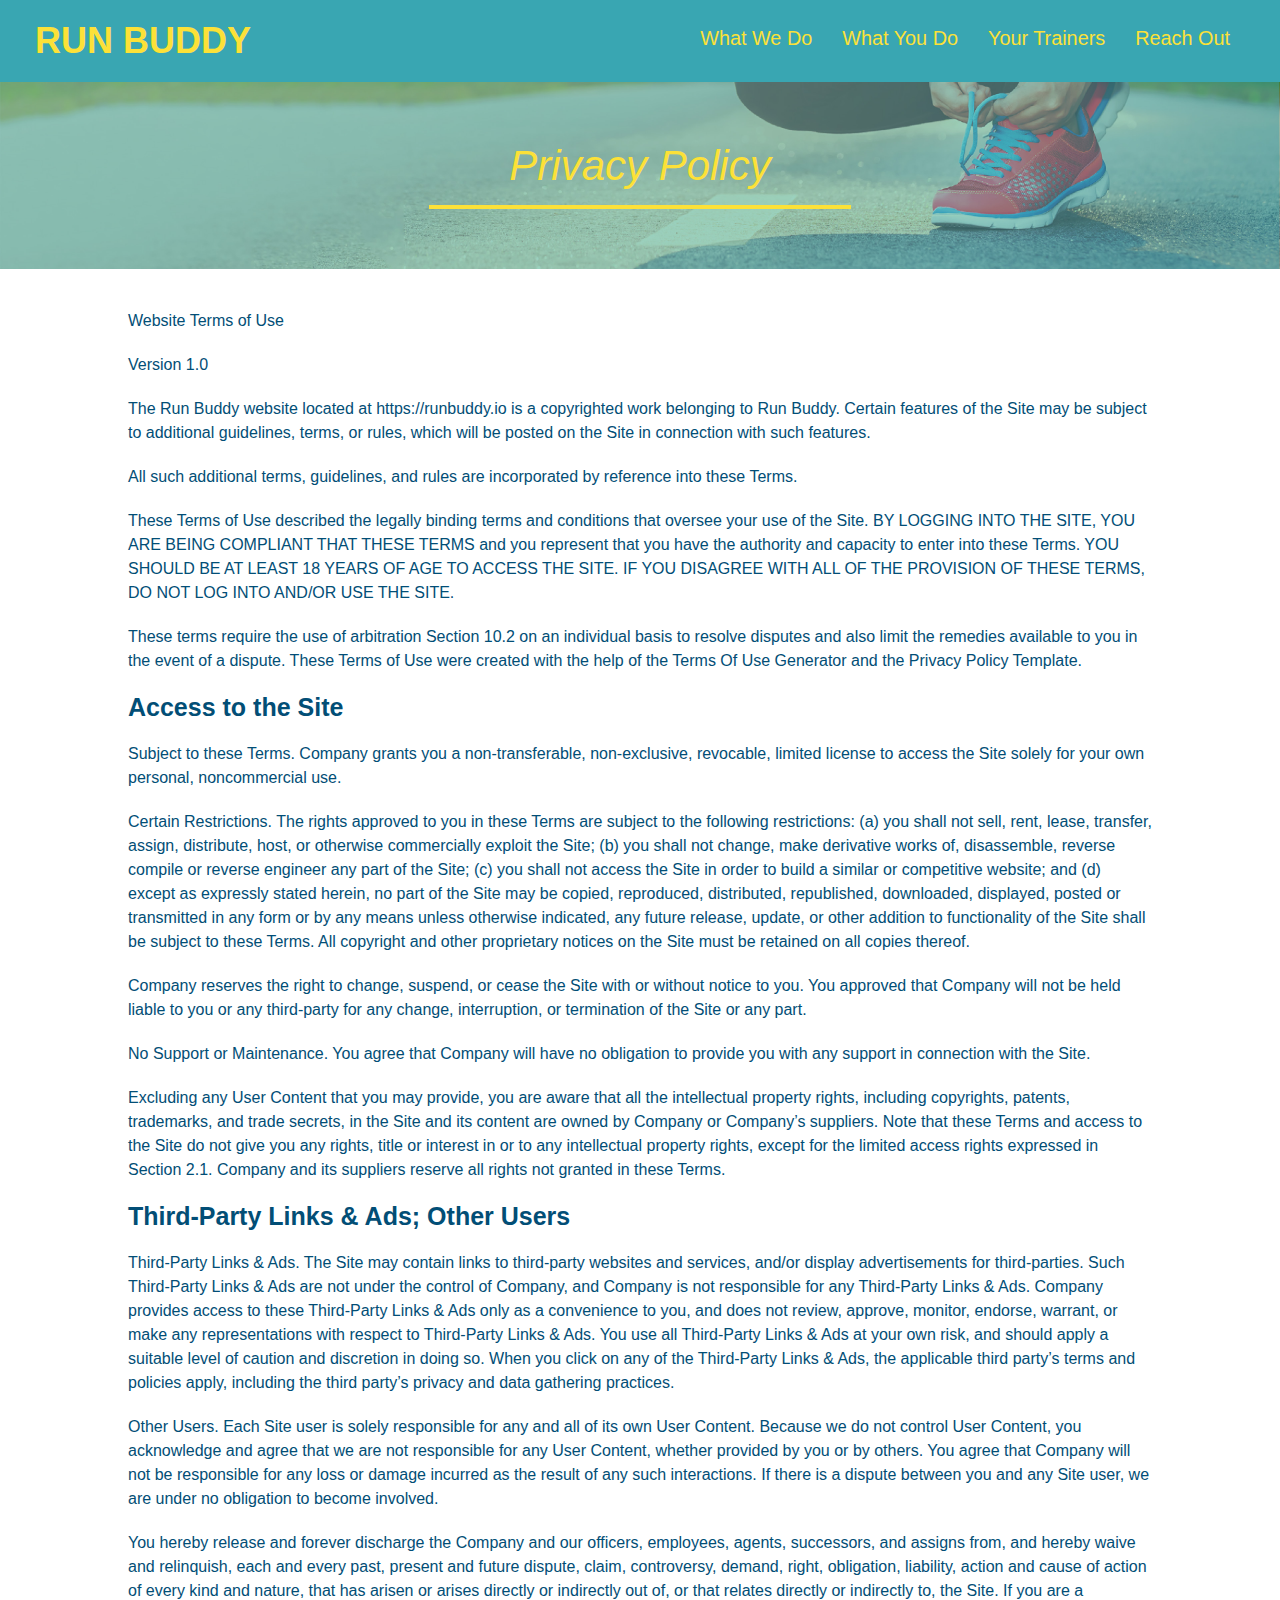
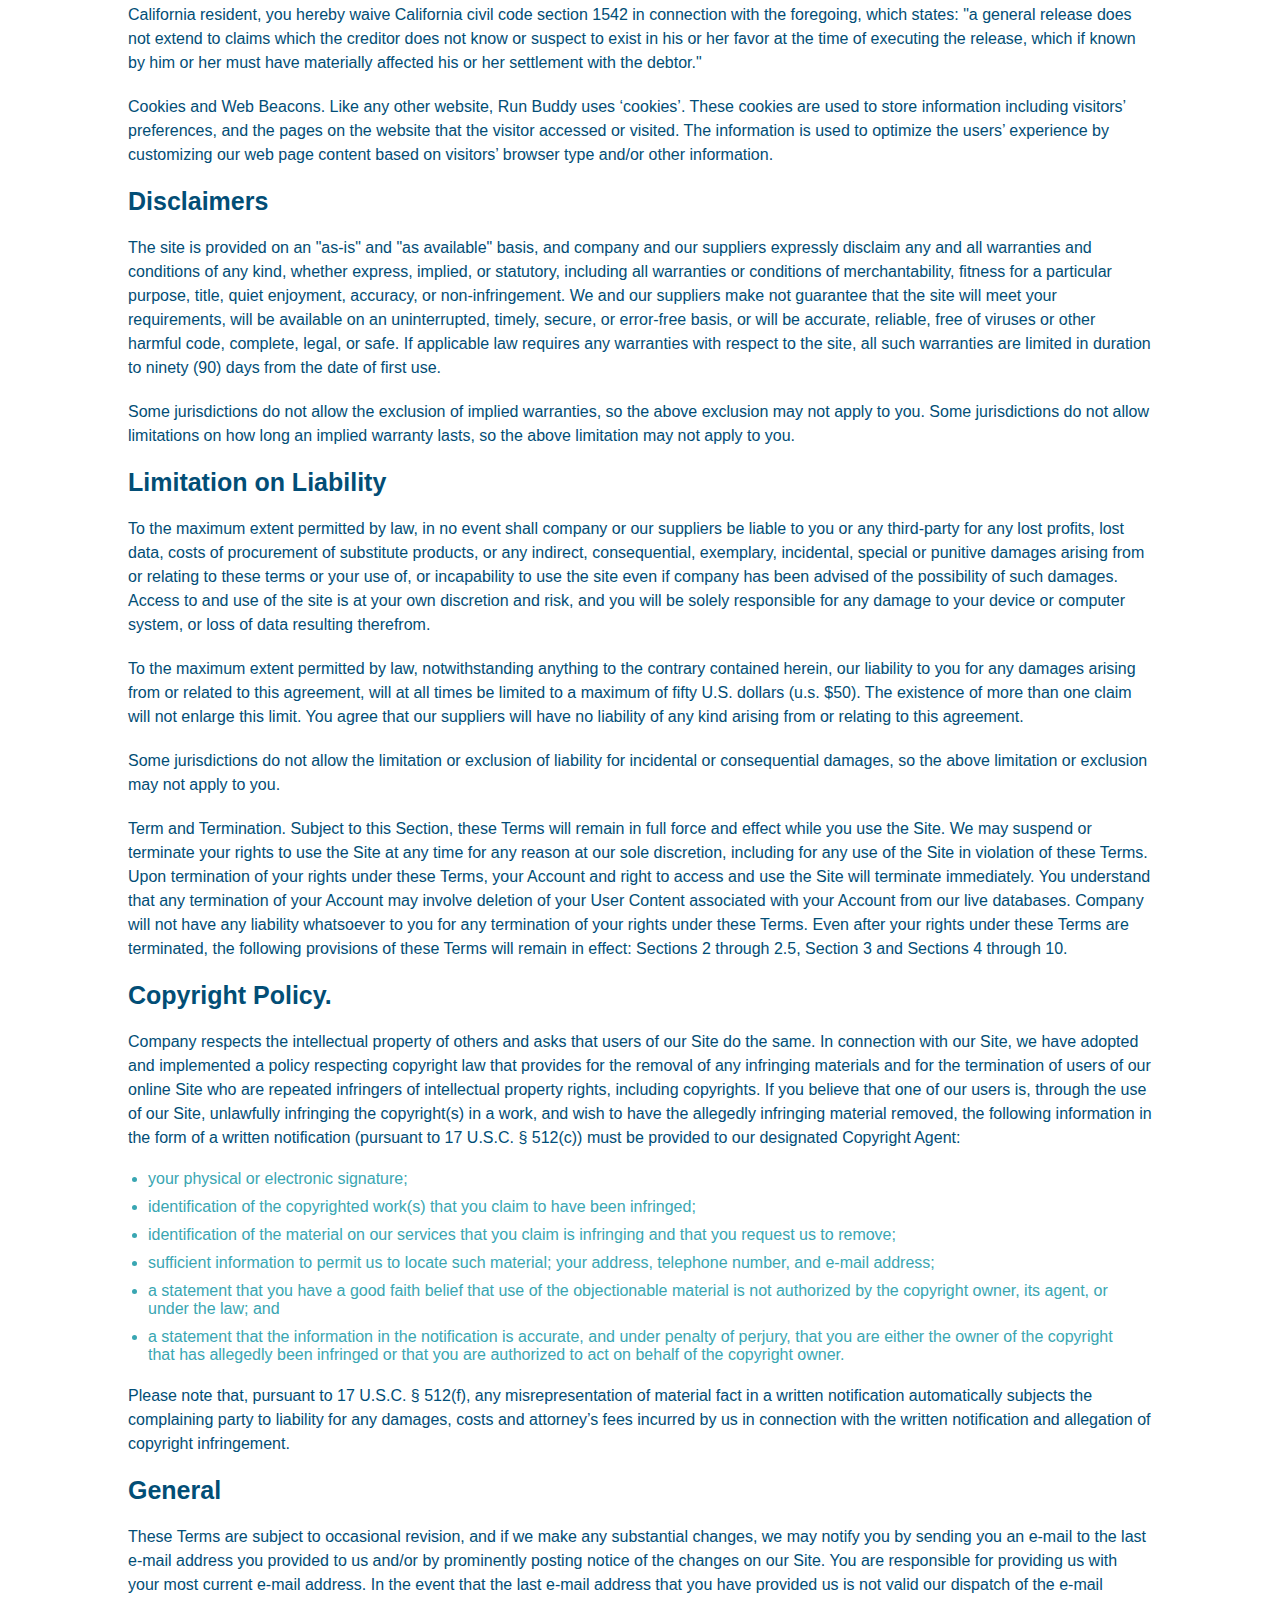
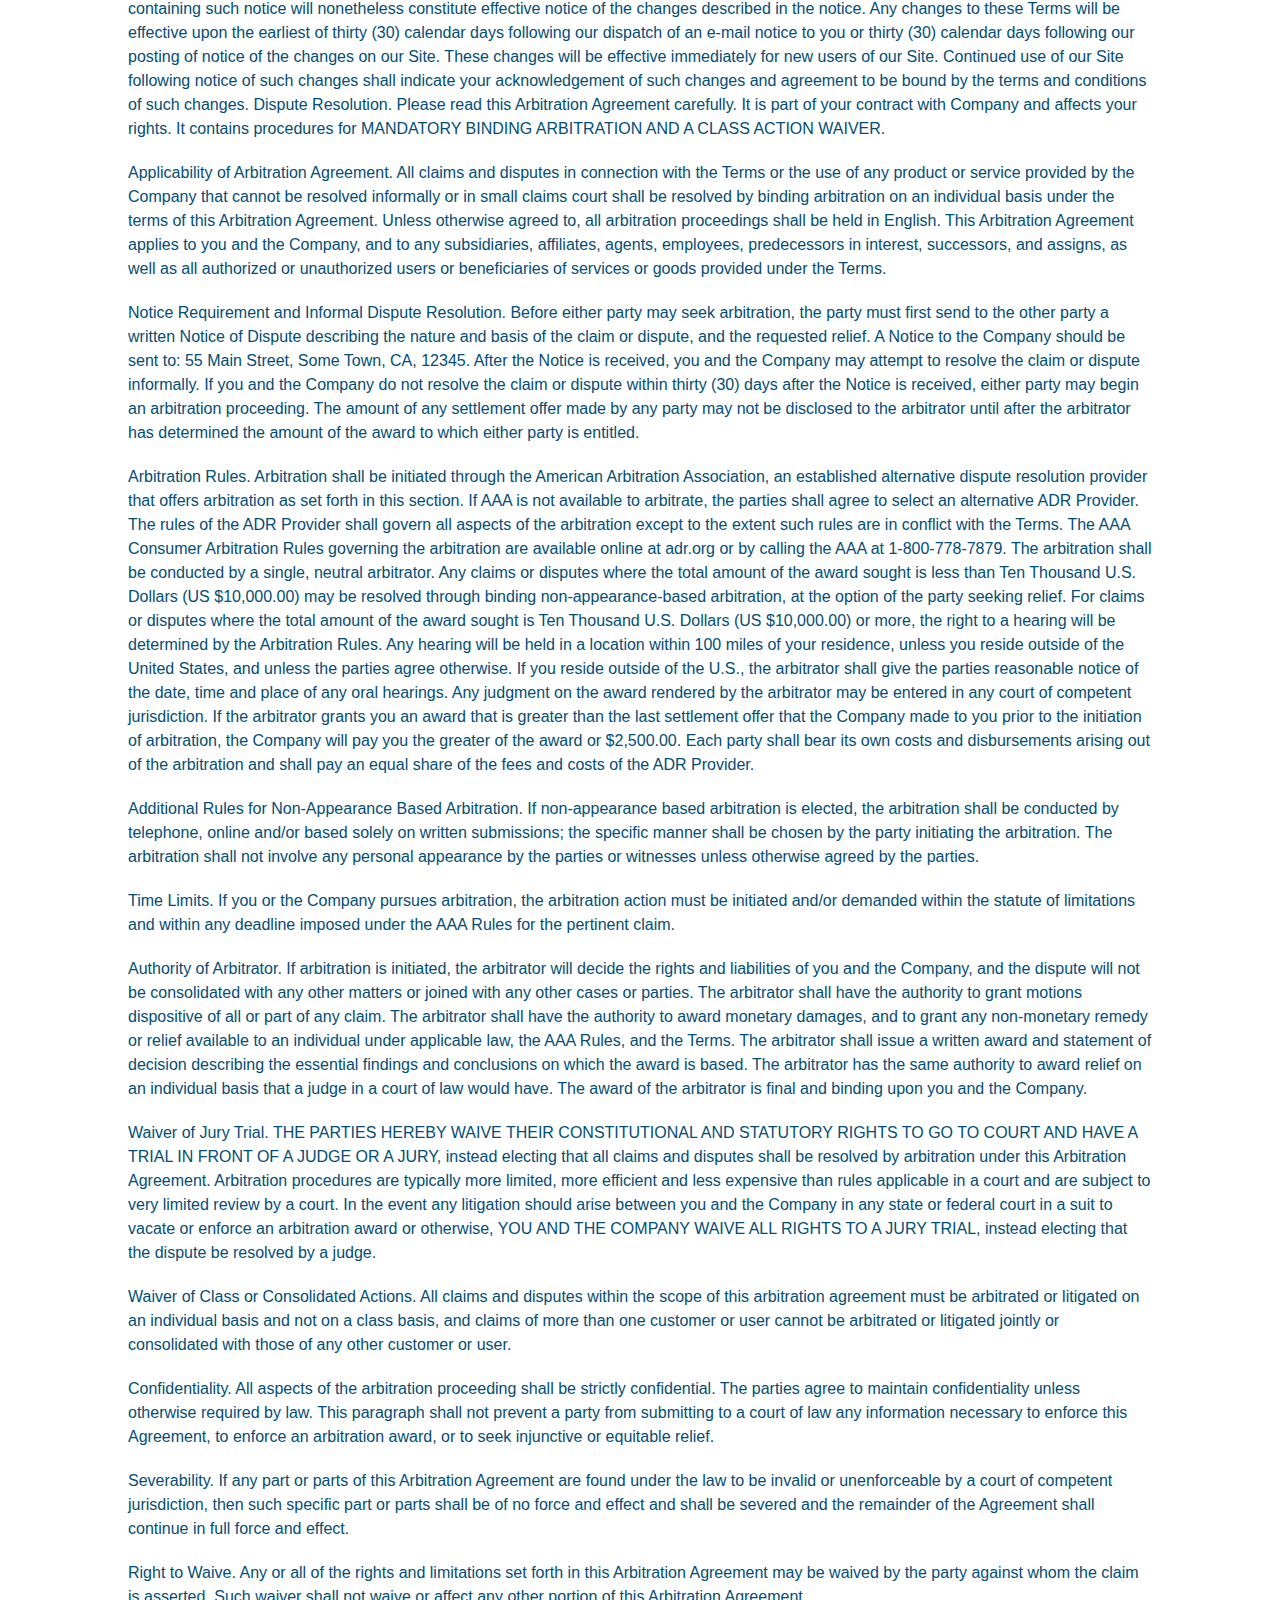
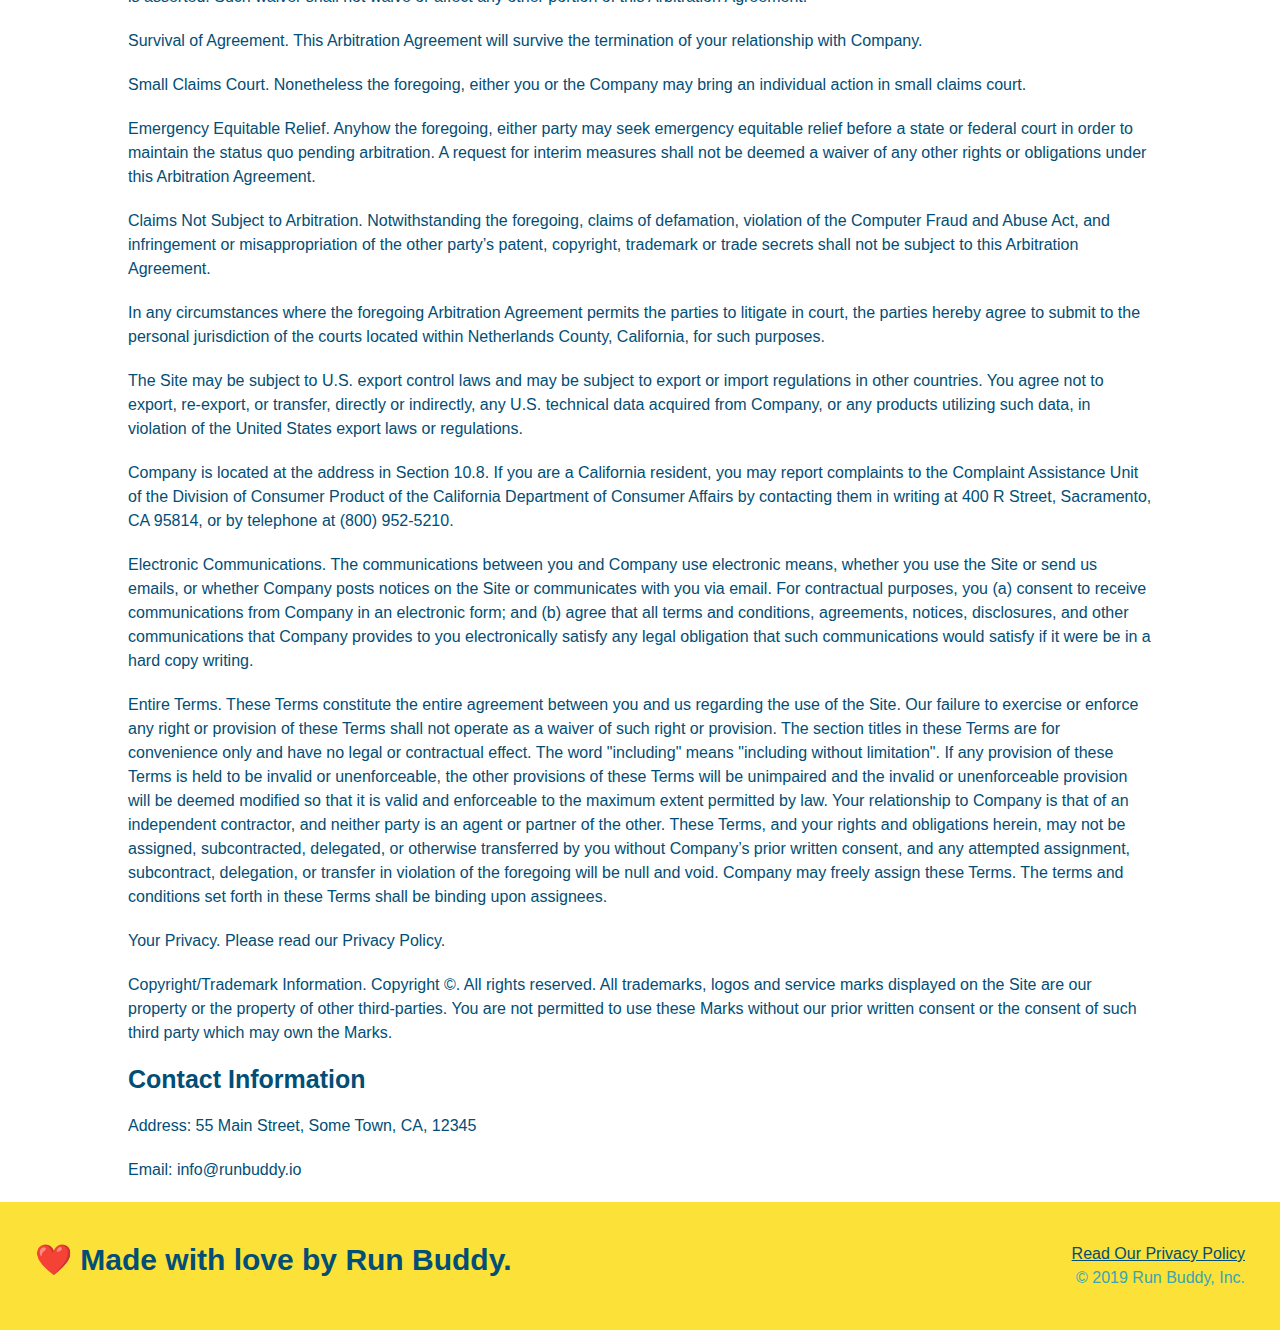
==== commit a3fa1053: "mediaquery update" ====
--- a/privacy-policy.html
+++ b/privacy-policy.html
@@ -2,6 +2,7 @@
 <html lang="en">
   <head>
     <meta charset="UTF-8" />
+    <meta name="viewport" content="width=device-width, initial-scale=1.0" />
     <link rel="stylesheet" href="./assets/css/style.css" />
     <link rel="stylesheet" href="./assets/css/secondary-styles.css" />
     <title>Run Buddy - Privacy Policy</title>
--- a/assets/css/style.css
+++ b/assets/css/style.css
@@ -45,7 +45,7 @@
   }
   
   header nav ul li a {
-    margin: 0 30px;
+    margin: 10px 15px;
     font-weight: lighter;
     font-size: 1.55vw;
   }
@@ -93,6 +93,7 @@
     display: flex;
     justify-content: center;
     flex-wrap: wrap;
+    align-items: flex-start
   }
   
   .hero-cta {
@@ -101,7 +102,7 @@
     margin: 3.5%;
     color: #fff;
     font-size: 18px;
-    line-height: 1.3;
+    line-height: 1.2;
   }
   
   .hero-cta h2 {
@@ -153,7 +154,7 @@
   
   /* SECTION TITLE STYLES START */
   .section-title {
-    font-size: 55px;
+    font-size: 48px;
     border-bottom: 3px solid;
     color: #024e76;
     padding-bottom: 20px;
@@ -344,6 +345,20 @@
     color: #fce138;
   }
   
+  /* MEDIA QUERY FOR SMALLER DESKTOP SCREENS AND SMALLER */
+@media screen and (max-width: 980px) {
+ 
+  }
+  
+  /* MEDIA QUERY FOR TABLETS AND SMALLER */
+  @media screen and (max-width: 768px) {
+
+  }
+  
+  /* MEDIA QUERY FOR MOBILE PHONES AND SMALLER */
+  @media screen and (max-width: 575px) {
+
+  }
   
   /* REACH OUT STYLES END */
   
